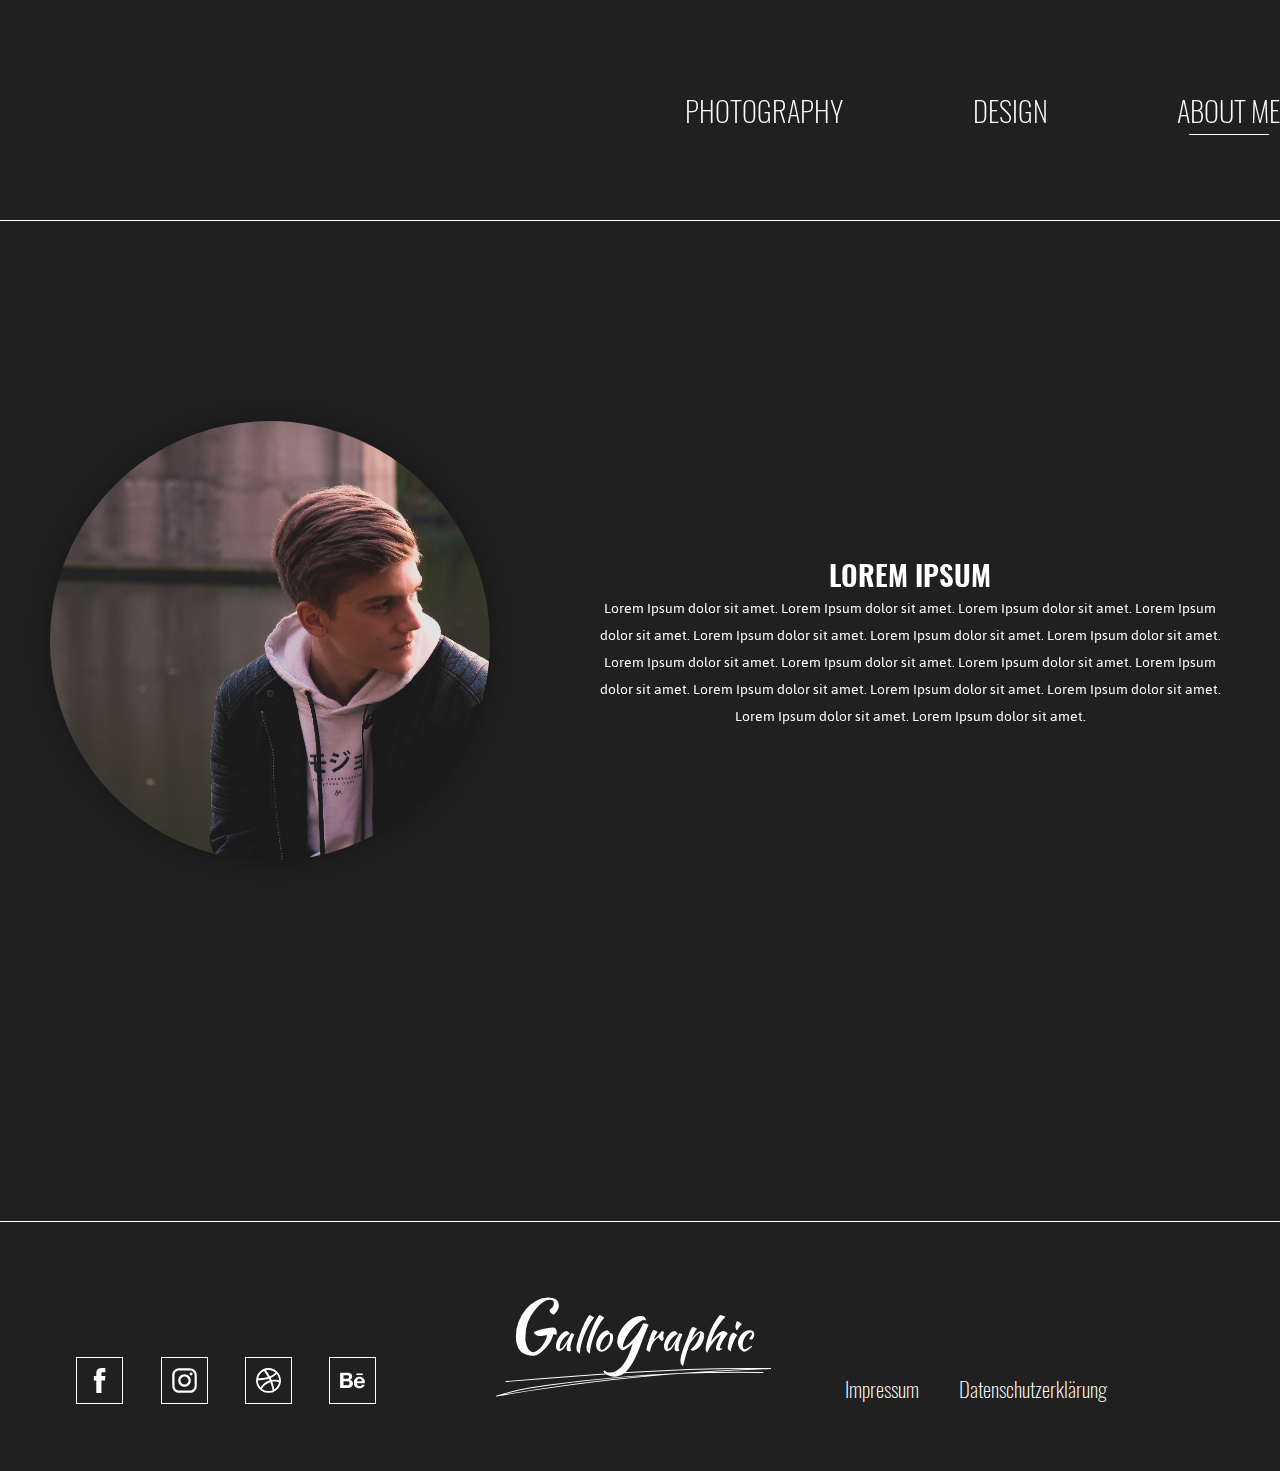
==== about-me.html @ 438e9c07 "Resp Menu, first Grid trys" ====
<!DOCTYPE html>
<html>
  <head>
    <meta charset="utf-8" />
    <meta
      name="viewport"
      content="width=device-width, initial-scale=1, maximum-scale=1"
    />
    <title>Gallographic | About me</title>

    <link
      rel="shortcut icon"
      href="assets/img/favicon.ico"
      type="image/x-icon"
    />
    <link rel="icon" href="assets/img/favicon.ico" type="image/x-icon" />

    <link type="text/css" href="assets/css/about-me.css" rel="stylesheet" />
    <link type="text/css" href="assets/css/responsive.css" rel="stylesheet" />
    <link type="text/css" href="assets/css/aos.css" rel="stylesheet" />
    <script type="text/javascript" src="assets/js/jquery-3.3.1.min.js"></script>
    <script type="text/javascript" src="assets/js/home.js"></script>
    <script type="text/javascript" src="assets/js/aos.js"></script>
  </head>

  <body>
    <header class="header">
      <div class="contentbereich">
        <div class="header__logo" data-aos="fade-right" data-aos-delay="400">
          <a href="index.html">
            <img src="assets/img/logo.svg" />
          </a>
        </div>
        <div class="responsive__menu">
          <ul>
            <li></li>
          </ul>
        </div>
        <nav id="header__menu">
          <ul>
            <li data-aos="fade-left" data-aos-delay="100">
              <a href="photography.html">Photography</a>
            </li>
            <li data-aos="fade-left" data-aos-delay="200">
              <a href="design.html">Design</a>
            </li>
            <li data-aos="fade-left" data-aos-delay="300">
              <a href="about-me.html">About me</a>
            </li>
          </ul>
        </nav>
      </div>
    </header>

    <section class="section__about" data-aos="fade-down" data-aos-delay="400">
      <div class="contentbereich">
        <div class="section__about_pic"></div>
        <div class="section__about_text">
          <h1>Lorem Ipsum</h1>
          <p>
            Lorem Ipsum dolor sit amet. Lorem Ipsum dolor sit amet. Lorem Ipsum
            dolor sit amet. Lorem Ipsum dolor sit amet. Lorem Ipsum dolor sit
            amet. Lorem Ipsum dolor sit amet. Lorem Ipsum dolor sit amet. Lorem
            Ipsum dolor sit amet. Lorem Ipsum dolor sit amet. Lorem Ipsum dolor
            sit amet. Lorem Ipsum dolor sit amet. Lorem Ipsum dolor sit amet.
            Lorem Ipsum dolor sit amet. Lorem Ipsum dolor sit amet. Lorem Ipsum
            dolor sit amet. Lorem Ipsum dolor sit amet.
          </p>
        </div>
      </div>
    </section>

    <footer class="footer">
      <div class="footer__social">
        <ul>
          <li class="facebook">
            <a>
              <svg
                xmlns="http://www.w3.org/2000/svg"
                xmlns:xlink="http://www.w3.org/1999/xlink"
                version="1.1"
                id="Layer_1"
                x="0px"
                y="0px"
                viewBox="0 0 56.7 56.7"
                style="enable-background: new 0 0 56.7 56.7"
                xml:space="preserve"
              >
                <path
                  d="M41.7,18.4h-8.9v-5.9c0-2.2,1.5-2.7,2.5-2.7c1,0,6.3,0,6.3,0V0.1l-8.7,0c-9.6,0-11.8,7.2-11.8,11.8v6.4h-5.6v10h5.6  c0,12.8,0,28.2,0,28.2h11.7c0,0,0-15.6,0-28.2h7.9L41.7,18.4z"
                /></svg
            ></a>
          </li>
          <li class="instagram">
            <a href="https://www.instagram.com/gallographic/" target="blank"
              ><svg
                xmlns="http://www.w3.org/2000/svg"
                xmlns:xlink="http://www.w3.org/1999/xlink"
                version="1.1"
                id="Layer_1"
                x="0px"
                y="0px"
                viewBox="0 0 56.7 56.7"
                style="enable-background: new 0 0 56.7 56.7"
                xml:space="preserve"
              >
                <g>
                  <path
                    d="M28.4,13.9c-7.9,0-14.4,6.4-14.4,14.4s6.4,14.4,14.4,14.4s14.4-6.5,14.4-14.4S36.2,13.9,28.4,13.9z M28.4,37.5   c-5.1,0-9.2-4.2-9.2-9.2s4.2-9.2,9.2-9.2s9.2,4.2,9.2,9.2S33.4,37.5,28.4,37.5z"
                  />
                  <circle cx="43.3" cy="13.6" r="3.3" />
                  <path
                    d="M51.7,5.2c-2.9-3-7.1-4.6-11.8-4.6H16.8C7,0.6,0.5,7.1,0.5,16.9v23c0,4.8,1.6,9,4.7,12c3,2.9,7.1,4.4,11.7,4.4h22.9   c4.8,0,8.9-1.6,11.8-4.4c3-2.9,4.6-7.1,4.6-11.9V16.9C56.2,12.1,54.7,8.1,51.7,5.2z M51.3,40c0,3.5-1.2,6.3-3.3,8.2   c-2,1.9-4.8,2.9-8.2,2.9H16.9c-3.4,0-6.2-1-8.2-2.9c-2-2-3-4.8-3-8.3v-23c0-3.4,1-6.2,3-8.2c1.9-1.9,4.8-2.9,8.2-2.9h23.2   c3.4,0,6.2,1,8.2,3c1.9,2,3,4.8,3,8.1V40L51.3,40z"
                  />
                </g></svg
            ></a>
          </li>
          <li class="dribbble">
            <a href="https://dribbble.com/Gallographic" target="blank"
              ><svg
                xmlns="http://www.w3.org/2000/svg"
                xmlns:xlink="http://www.w3.org/1999/xlink"
                version="1.1"
                id="Layer_1"
                x="0px"
                y="0px"
                viewBox="0 0 56.7 56.7"
                style="enable-background: new 0 0 56.7 56.7"
                xml:space="preserve"
              >
                <style type="text/css">
                  .st0 {
                    fill-rule: evenodd;
                    clip-rule: evenodd;
                  }
                </style>
                <path
                  class="st0"
                  d="M55.8,22.6c-0.4-1.8-0.9-3.6-1.6-5.3c-0.7-1.7-1.6-3.3-2.6-4.8c-1-1.5-2.2-2.9-3.4-4.2C46.9,7.1,45.5,6,44,5  c-1.5-1-3.1-1.9-4.8-2.6c-1.7-0.7-3.5-1.3-5.3-1.6c-1.8-0.4-3.8-0.6-5.7-0.6c-1.9,0-3.8,0.2-5.7,0.6c-1.8,0.4-3.6,0.9-5.3,1.6  C15.7,3.1,14.1,4,12.6,5c-1.5,1-2.9,2.2-4.2,3.4C7.2,9.7,6,11.1,5,12.6c-1,1.5-1.9,3.1-2.6,4.8c-0.7,1.7-1.3,3.5-1.6,5.3  c-0.4,1.8-0.6,3.8-0.6,5.7c0,1.9,0.2,3.8,0.6,5.7c0.4,1.8,0.9,3.6,1.6,5.3C3.1,40.9,4,42.5,5,44c1,1.5,2.2,2.9,3.4,4.2  c1.3,1.3,2.7,2.4,4.2,3.4c1.5,1,3.1,1.9,4.8,2.6c1.7,0.7,3.5,1.3,5.3,1.6c1.9,0.4,3.8,0.6,5.7,0.6c1.9,0,3.8-0.2,5.7-0.6  c1.8-0.4,3.6-0.9,5.3-1.6c1.7-0.7,3.3-1.6,4.8-2.6c1.5-1,2.9-2.2,4.2-3.4c1.3-1.3,2.4-2.7,3.4-4.2c1-1.5,1.9-3.1,2.6-4.8  c0.7-1.7,1.3-3.5,1.6-5.3c0.4-1.8,0.6-3.8,0.6-5.7C56.4,26.4,56.2,24.5,55.8,22.6z M52.3,28c-0.3-0.1-8.5-1.8-16.7-0.8  c-0.2-0.4-0.3-0.8-0.5-1.2c-0.5-1.2-1-2.3-1.6-3.5c9.5-3.9,13.3-9.4,13.4-9.5C50.2,17.1,52.2,22.3,52.3,28z M44.2,10.3  c-0.1,0.1-3.5,5.3-12.5,8.7c-4.1-7.5-8.6-13.5-9-14c1.8-0.4,3.7-0.7,5.7-0.7C34.4,4.3,39.9,6.5,44.2,10.3z M22.6,5  C22.6,5,22.5,5,22.6,5C22.5,5,22.5,5,22.6,5C22.5,5,22.5,5,22.6,5z M18.1,6.6C18.4,7,22.8,13,27,20.4c-11.5,3.1-21.5,2.9-22.2,2.9  C6.4,15.9,11.4,9.7,18.1,6.6z M4.3,28.3c0-0.3,0-0.5,0-0.8c0.4,0,12.3,0.3,24.6-3.4c0.7,1.3,1.3,2.7,1.9,4.1  c-0.3,0.1-0.6,0.2-0.9,0.3c-13,4.2-19.5,15.8-19.5,15.8s0,0,0,0C6.6,40.1,4.3,34.4,4.3,28.3z M28.3,52.3c-5.8,0-11.1-2.1-15.3-5.5  c0.3,0.3,0.5,0.4,0.5,0.4s4.6-10,18.8-15c0.1,0,0.1,0,0.2-0.1c3.4,8.8,4.8,16.1,5.1,18.2C34.8,51.6,31.6,52.3,28.3,52.3z M41.7,48.2  c-0.2-1.4-1.5-8.5-4.7-17.1c7.7-1.2,14.5,0.9,15,1C50.9,38.8,47.1,44.5,41.7,48.2z"
                /></svg
            ></a>
          </li>
          <li class="behance">
            <a href="https://www.behance.net/stefangall" target="blank"
              ><svg
                xmlns:sketch="http://www.bohemiancoding.com/sketch/ns"
                xmlns="http://www.w3.org/2000/svg"
                xmlns:xlink="http://www.w3.org/1999/xlink"
                version="1.1"
                id="Ebene_1"
                x="0px"
                y="0px"
                viewBox="0 0 60 60"
                style="enable-background: new 0 0 60 60"
                xml:space="preserve"
              >
                <style type="text/css">
                  .st0 {
                    fill-rule: evenodd;
                    clip-rule: evenodd;
                  }
                </style>
                <desc />
                <g id="black">
                  <g
                    id="slice"
                    transform="translate(-700.000000, -600.000000)"
                  ></g>
                  <g id="behance" transform="translate(12.000000, 18.000000)">
                    <path
                      class="st0"
                      d="M27.2-4.9v3.8h15.4v-3.8H27.2z M-11.7-6.9L6-6.6c0,0,9.8-0.5,11.1,7.2s-4.9,9.5-4.9,9.5s7.7,1.8,6.7,10.9    c-1,9.1-11.6,9.1-11.6,9.1h-19V-6.9z M-3.6,7.8h7.3c0.4,0,1.8,0,2.7-0.3c0.4-0.1,1.3-0.4,1.9-0.9c0.2-0.2,0.7-0.9,1-1.5    c0.2-0.7,0.3-1.5,0.3-1.9c0-0.5-0.1-1.1-0.3-1.6C9,1.1,8.8,0.7,8.3,0.4C7.9,0,7.3-0.3,6.7-0.5S5.2-0.8,4.4-0.8h-8    C-3.6-0.8-3.6,7.8-3.6,7.8z M-3.6,23.4h8c0.5,0,1.9,0,3-0.3c0.4-0.1,1.4-0.4,2.1-1c0.2-0.2,0.8-0.9,1-1.8c0.3-0.8,0.3-1.6,0.3-2.1    c0-0.7-0.1-1.2-0.3-1.8c-0.2-0.5-0.5-1-1-1.4c-0.4-0.4-1.1-0.7-1.8-1c-0.7-0.2-1.5-0.3-2.5-0.3h-8.8C-3.6,13.7-3.6,23.4-3.6,23.4z     M28.8,18.5c0,0.2,0,5.5,4.4,6.7c5,1.4,7.3-2.7,7.5-3.3h6.6C47,22.6,44.4,33.5,29.8,30c-9-2.2-8.6-12.8-8.6-13.7    c0-0.9,0-5.3,3.6-9.4s8.8-4.2,9.8-4.2s6.4,0,9.6,3.6c4.3,4.7,3.4,12.2,3.4,12.2H28.8z M40.4,13.7c0-0.9-0.2-1.6-0.5-2.3    c-0.3-0.7-0.7-1.3-1.2-1.9c-0.5-0.5-1.1-0.9-1.8-1.2c-0.7-0.3-1.4-0.4-2.3-0.4c-0.8,0-1.5,0.1-2.2,0.4c-0.7,0.3-1.2,0.8-1.8,1.2    c-0.5,0.5-0.9,1.1-1.2,1.9c-0.3,0.8-0.4,1.4-0.5,2.2h11.5V13.7z"
                    />
                  </g>
                </g>
              </svg>
            </a>
          </li>
        </ul>
      </div>
      <div class="footer__logo">
        <svg
          alt="Back to top"
          xmlns="http://www.w3.org/2000/svg"
          viewBox="0 0 1149.59 414.71"
        >
          <g id="Logo">
            <path
              d="M78.59,716.37l-1-3.87c71.41-23.87,145.74-35.4,215.75-45.17,183.34-25.57,368.8-42.27,554.44-50q143.13-10.87,286.2-16.73h-.51c-340.07,0-683,27.85-1015.63,54.86l-.32-4c363.24-29.49,738.85-60,1109.63-54.14l0,4q-135.74,4-271.79,12.54,120-2.73,239.71-.43l-.08,4q-173.1-3.35-347,3.88C590.12,641,332.53,672.73,78.59,716.37ZM719,628.15c-142.38,9.11-284.37,23.51-425.12,43.15-60.47,8.43-124.17,18.19-186.33,36.08C309.74,673.42,514.1,647,719,628.15Z"
              transform="translate(-77.62 -301.66)"
            />
            <path
              d="M314.93,427.66c5.19,0,9.3,1.82,12.3,5.44s4.5,8.67,4.5,15.12a45.38,45.38,0,0,1-.3,5,24,24,0,0,1-.9,4.38,52.2,52.2,0,0,0-13.8-1.73q-1.8,13.09-9.6,27.52a148.69,148.69,0,0,1-43.2,49.24q-13.22,9.52-26.1,12.79-40.22,0-58.65-20t-18.45-62.36a162.31,162.31,0,0,1,11.4-60,184.39,184.39,0,0,1,30.3-51.54,155.12,155.12,0,0,1,43.35-36.22q24.43-13.68,50.85-13.68,20.7,0,32.25,8.7T340.43,335a39.78,39.78,0,0,1-4.95,19.5q-5,9-16.35,19.5a27.55,27.55,0,0,1-12-7.35,22.5,22.5,0,0,1-6.3-12.15q10.19-7.48,14.4-13.8a26.47,26.47,0,0,0,4.2-15q0-13.79-16.5-13.8-13.5,0-28.95,10.06t-31.05,29q-22.22,26.73-32.4,55.11t-10.2,63.82a99.23,99.23,0,0,0,2.7,24,77.7,77.7,0,0,0,7.2,18.92,41.61,41.61,0,0,0,10.65,12.91,24.77,24.77,0,0,0,13.35,5.41q9.59-2.1,19.2-9.75a104.14,104.14,0,0,0,17.55-18,120.46,120.46,0,0,0,13.5-22.21,73,73,0,0,0,6.75-22.65l-16.05,3.4a70.37,70.37,0,0,1-14.55,1.62,27.73,27.73,0,0,1-15.75-4.5,22.1,22.1,0,0,1-9.15-12.29,90.24,90.24,0,0,1,15.75-6.34q10.35-3.33,22-6.21t23-4.68A120.61,120.61,0,0,1,314.93,427.66Z"
              transform="translate(-77.62 -301.66)"
            />
            <path
              d="M392,451.29a16.77,16.77,0,0,1,4.18.62,22,22,0,0,1,4.35,1.6,18.68,18.68,0,0,1,3.29,2c.88.71,1.33,1.36,1.33,1.95q-3.56,7.47-6.57,15T393.37,487a122.77,122.77,0,0,0-3.28,13,56,56,0,0,0-1.16,10.48,27.16,27.16,0,0,0,1.07,8.26,8,8,0,0,0,3.55,4.71,18.76,18.76,0,0,1-5.51,2.31,24.1,24.1,0,0,1-6,.89q-9.58,0-9.59-13.15,0-10.12,6.75-27.72a107.16,107.16,0,0,1-8.17,15.3,108.5,108.5,0,0,1-9.42,12.66,56,56,0,0,1-9.68,8.93,22.91,22.91,0,0,1-9,4.15q-6.59,0-10.66-6t-4.09-15.26a58.6,58.6,0,0,1,4.26-21.05A94.79,94.79,0,0,1,343.36,464a77.54,77.54,0,0,1,14.48-15.79q7.82-6.34,15.1-6.34a14.31,14.31,0,0,1,4,2.13,30.51,30.51,0,0,1,4.26,3.72,28.82,28.82,0,0,1,3.47,4.34,9.55,9.55,0,0,1,1.6,3.81q-7.11,1.06-14.66,6.91a72,72,0,0,0-13.68,14.1,82.61,82.61,0,0,0-10,17.63A45.78,45.78,0,0,0,344,512.06q0,3.36,2.49,4.25,5.14-1.06,11.9-8.79t16.35-23.9q1.77-3.19,4-7.11t4.53-8.17q2.29-4.26,4.53-8.61T392,451.29Z"
              transform="translate(-77.62 -301.66)"
            />
            <path
              d="M414,511.69q0-7.81,3.73-21.94t10.48-33q11-30,20.7-50t18.92-31.18a21.84,21.84,0,0,1,5.24,1.78c2.07.95,4.12,2,6.13,3.11A50.81,50.81,0,0,1,484.6,384a14,14,0,0,1,3.11,2.84A219.24,219.24,0,0,0,463.37,422a288.91,288.91,0,0,0-19.19,43.17,355,355,0,0,0-11.37,37.76q-3.9,16.79-3.91,28v3.73a5.76,5.76,0,0,0,.18,1.42,14,14,0,0,1-4.26-1.24,4.59,4.59,0,0,1-2.31-2.13,9.72,9.72,0,0,0-2-2.58,20.48,20.48,0,0,0-2.84-2.58c-1.07-.71-1.95-2.57-2.66-5.59A44.24,44.24,0,0,1,414,511.69Z"
              transform="translate(-77.62 -301.66)"
            />
            <path
              d="M455.91,511.69q0-7.81,3.73-21.94t10.48-33q11-30,20.7-50t18.92-31.18a21.84,21.84,0,0,1,5.24,1.78c2.07.95,4.11,2,6.13,3.11a50.81,50.81,0,0,1,5.42,3.46,14.21,14.21,0,0,1,3.11,2.84A218.6,218.6,0,0,0,505.3,422a288.91,288.91,0,0,0-19.19,43.17,352.69,352.69,0,0,0-11.37,37.76q-3.92,16.79-3.91,28v3.73A5.76,5.76,0,0,0,471,536a14.14,14.14,0,0,1-4.27-1.24,4.67,4.67,0,0,1-2.31-2.13,9.4,9.4,0,0,0-1.95-2.58,21.69,21.69,0,0,0-2.84-2.58q-1.61-1.07-2.67-5.59A44.83,44.83,0,0,1,455.91,511.69Z"
              transform="translate(-77.62 -301.66)"
            />
            <path
              d="M518.27,529.28a22.54,22.54,0,0,1-16.17-8.88q-6-7.81-6-19.9a54.89,54.89,0,0,1,2.13-14.75,70.55,70.55,0,0,1,6-14.83,82.85,82.85,0,0,1,9.24-13.59,66.83,66.83,0,0,1,11.55-11q9.76-7.28,18.3-7.28,5.68,3,11.19,12.61a12.93,12.93,0,0,0,1.6-.09,12.71,12.71,0,0,1,1.6-.09q9.4,0,9.41,16.7a61.73,61.73,0,0,1-3.64,21.24,64.38,64.38,0,0,1-10.13,18.21,60.59,60.59,0,0,1-15.45,13.77A61.38,61.38,0,0,1,518.27,529.28Zm9.06-56a80.48,80.48,0,0,0-5.69,8.88,84.41,84.41,0,0,0-4.62,9.68,66.79,66.79,0,0,0-3,9.42,35.69,35.69,0,0,0-1.06,8.08,23.64,23.64,0,0,0,1.42,8.17q1.41,3.91,3.2,4.45a38.83,38.83,0,0,0,14.65-6.67,48.13,48.13,0,0,0,11.55-12.17,60.37,60.37,0,0,0,7.64-16.52,68.9,68.9,0,0,0,2.75-19.72,38.52,38.52,0,0,0-.53-7.28,13.26,13.26,0,0,0-1.78-4.62,38.29,38.29,0,0,0-13.94,7.46A72.68,72.68,0,0,0,527.33,473.32Z"
              transform="translate(-77.62 -301.66)"
            />
            <path
              d="M526.92,612.46a5.16,5.16,0,0,1,1.2-3.3,36.53,36.53,0,0,1,2.7-3,65.15,65.15,0,0,0,6.15,5.1,45.72,45.72,0,0,0,4.8,3,13.33,13.33,0,0,0,4.65,1.5,46.72,46.72,0,0,0,5.7.3,58,58,0,0,0,29.7-8.25q14.08-8.25,26.55-23.85T631,545.86a345,345,0,0,0,18-51c-2.4,2.4-5.36,5.06-8.85,7.95s-7.16,5.66-10.95,8.25-7.55,5-11.25,7.2a64.84,64.84,0,0,1-9.45,4.8,20.8,20.8,0,0,1-9.45-4.35,34.61,34.61,0,0,1-7.65-8.55,41.36,41.36,0,0,1-5.1-11.55,50.56,50.56,0,0,1-1.8-13.65,71.54,71.54,0,0,1,4.35-24,129.56,129.56,0,0,1,11.55-24.15,138.36,138.36,0,0,1,17-22.35,135.37,135.37,0,0,1,20.7-18.3,112.72,112.72,0,0,1,22.2-12.45,57.47,57.47,0,0,1,22.05-4.65q10.5,0,15.75,4.35t7.65,14.85a17.45,17.45,0,0,0-8.4-1.8q-7.2,0-16.65,5.7A115.37,115.37,0,0,0,661.47,417a210.1,210.1,0,0,0-19.35,21,205.9,205.9,0,0,0-17,24.15,167.27,167.27,0,0,0-12,24q-4.67,11.7-4.65,21a6,6,0,0,0,.3,2.55,1,1,0,0,0,.9.45c1.8,0,4.24-1,7.35-3a128.93,128.93,0,0,0,10.5-7.65,160.55,160.55,0,0,0,12.15-10.8q6.3-6.13,12-12.45A208.07,208.07,0,0,0,675.27,444a216,216,0,0,0,17-34.65,60.48,60.48,0,0,1,14.4,2.7c4.2,1.4,7.09,2.9,8.7,4.5Q705.11,440,699,455.86t-10.65,28.2q-8.1,21.6-15.15,39.45t-14.4,33a254.1,254.1,0,0,1-15.9,28.2,207.08,207.08,0,0,1-19.35,25,62.09,62.09,0,0,1-11.55,10,86.73,86.73,0,0,1-13.2,7.35,73.88,73.88,0,0,1-13.2,4.5,52.7,52.7,0,0,1-11.85,1.5,68.23,68.23,0,0,1-14.7-1.65,73.51,73.51,0,0,1-13.95-4.5,52.92,52.92,0,0,1-11.25-6.6A23.92,23.92,0,0,1,526.92,612.46Z"
              transform="translate(-77.62 -301.66)"
            />
            <path
              d="M706.39,519.51c.59-3.43,1.62-8,3.1-13.59s3.23-11.61,5.25-17.95,4.14-12.7,6.39-19.09,4.44-12.14,6.58-17.24a82.09,82.09,0,0,1,4.08-8.62,24.84,24.84,0,0,1,3.91-5.24,29.83,29.83,0,0,1,5.15,1.25,40.24,40.24,0,0,1,9.6,4.71,15.16,15.16,0,0,1,3,2.57,65,65,0,0,0-8.44,13,141,141,0,0,0-7.38,18.66q9.6-8.54,17-16.35a131,131,0,0,0,13.77-17.41,5.94,5.94,0,0,1,3.73-.89,14.65,14.65,0,0,1,4.8.8,5.9,5.9,0,0,1,3.2,2.22,47.67,47.67,0,0,0-3.2,16.88q0,7.81,2.31,11.73-.18,1.06-2.4,4.08a48.94,48.94,0,0,1-4.89,5.69,28.45,28.45,0,0,1-8.52-6.84,28.93,28.93,0,0,1-5.51-9.51A122.07,122.07,0,0,0,743.7,479.8a61.08,61.08,0,0,0-10,12.44A75,75,0,0,0,726.55,508,214.28,214.28,0,0,0,721,529.1a13.65,13.65,0,0,1-3.82-1.15,32.21,32.21,0,0,1-4.44-2.4,30.19,30.19,0,0,1-4-3A8.11,8.11,0,0,1,706.39,519.51Z"
              transform="translate(-77.62 -301.66)"
            />
            <path
              d="M843.54,451.29a16.77,16.77,0,0,1,4.18.62,21.82,21.82,0,0,1,4.35,1.6,18.68,18.68,0,0,1,3.29,2c.89.71,1.33,1.36,1.33,1.95q-3.56,7.47-6.57,15T845,487a122.77,122.77,0,0,0-3.28,13,56.88,56.88,0,0,0-1.16,10.48,27.16,27.16,0,0,0,1.07,8.26,8,8,0,0,0,3.55,4.71,18.76,18.76,0,0,1-5.51,2.31,24.1,24.1,0,0,1-6,.89q-9.58,0-9.59-13.15,0-10.12,6.75-27.72a107.16,107.16,0,0,1-8.17,15.3,108.5,108.5,0,0,1-9.42,12.66,56,56,0,0,1-9.68,8.93,22.91,22.91,0,0,1-9,4.15q-6.59,0-10.66-6t-4.09-15.26A58.6,58.6,0,0,1,784,484.51,94.79,94.79,0,0,1,795,464a77.54,77.54,0,0,1,14.48-15.79q7.82-6.34,15.1-6.34a14.31,14.31,0,0,1,4,2.13,30.51,30.51,0,0,1,4.26,3.72,28.82,28.82,0,0,1,3.47,4.34,9.55,9.55,0,0,1,1.6,3.81q-7.11,1.06-14.66,6.91a72,72,0,0,0-13.68,14.1,82.19,82.19,0,0,0-10,17.63,46,46,0,0,0-3.91,17.55q0,3.36,2.49,4.25,5.15-1.06,11.9-8.79t16.35-23.9q1.77-3.19,4-7.11t4.53-8.17q2.29-4.26,4.53-8.61T843.54,451.29Z"
              transform="translate(-77.62 -301.66)"
            />
            <path
              d="M852.78,581.87c-1.66-.48-2.61-2.25-2.84-5.33a26.13,26.13,0,0,1-1-5.51q-.27-3.19-.27-7.28a57.7,57.7,0,0,1,1.25-10.22q1.23-6.48,3.46-14.65t5.42-17.68q3.2-9.51,7.11-19.28,4.79-12.26,8.35-21.23t6-15.55q2.4-6.57,3.91-10.83c1-2.85,1.8-5.27,2.4-7.29a47.89,47.89,0,0,1,2.13-5.15,68.22,68.22,0,0,1,3.28-6.13q1.88-3.11,3.82-5.86a25.23,25.23,0,0,1,3.56-4.18,47.92,47.92,0,0,1,11.72,3.2q5.51,2.31,6.75,4.44a39.67,39.67,0,0,0-5.68,7.2q-3.2,4.89-6.22,10.66T900.39,463a90.07,90.07,0,0,0-3.73,10.66,56.13,56.13,0,0,1,4.62-6.57q2.84-3.56,8.71-9.77a69.72,69.72,0,0,1,12.34-10.4q5.77-3.63,10-3.64A16.53,16.53,0,0,1,943.48,447a12.08,12.08,0,0,1,4.35,9.6,77.89,77.89,0,0,1-4.27,25.31,75.61,75.61,0,0,1-12.25,22.66,53.3,53.3,0,0,1-7.11,7.46,65.74,65.74,0,0,1-8.53,6.3,49.8,49.8,0,0,1-8.7,4.36,22.25,22.25,0,0,1-7.64,1.6,11.32,11.32,0,0,1-5.6-1.34,7.33,7.33,0,0,1-3.29-3.28A58.9,58.9,0,0,0,904,508.32a103.53,103.53,0,0,0,12.17-16.79A134.86,134.86,0,0,0,925.89,471a131.74,131.74,0,0,0,6.3-22.39A84.8,84.8,0,0,0,920,456.35a62.73,62.73,0,0,0-10.74,10.93q-6.4,7.82-10.13,12.61T893,488.06a53.36,53.36,0,0,0-3.91,6.31c-1,1.95-2.1,4.35-3.29,7.2q-2.49,5.69-5.77,15t-6.75,20.87q-3.46,11.55-6.93,24.61t-6.66,26a5.15,5.15,0,0,1-3.38-2.84l-2-2.31A3.94,3.94,0,0,0,852.78,581.87Z"
              transform="translate(-77.62 -301.66)"
            />
            <path
              d="M954,520a102.51,102.51,0,0,1,1.25-14.66q1.25-8.43,3.64-18t5.69-20.07q3.28-10.48,7.37-21,3.56-9.4,8.26-19t10.21-18.83q5.5-9.24,11.46-17.59t12-15.28a29.46,29.46,0,0,1,6.13.71,47.41,47.41,0,0,1,6.39,1.87,32.26,32.26,0,0,1,5.69,2.75,23.22,23.22,0,0,1,4.17,3.2,305.24,305.24,0,0,0-24,27.63A171.51,171.51,0,0,0,995.44,438q-3.37,6.75-6.13,12.62c-1.84,3.9-3.52,7.79-5.06,11.63s-2.93,7.7-4.18,11.55-2.4,7.91-3.46,12.17q34.11-43.53,50.63-43.53a20.4,20.4,0,0,1,10,3,32.52,32.52,0,0,1,9.42,8.18,135,135,0,0,0-11.37,14.56q-5.87,8.54-10.75,17.15a153.49,153.49,0,0,0-8,16c-2.07,4.91-3.11,8.56-3.11,10.92a3.8,3.8,0,0,0,.54,2.4,3,3,0,0,0,2.31.63,10.54,10.54,0,0,0,4.26-.72,8.25,8.25,0,0,1,2-.71,11.27,11.27,0,0,1,1.07,2,2.85,2.85,0,0,1,.18.89q0,.71-2.13,2a44.2,44.2,0,0,1-5.07,2.67c-2,.88-3.88,1.68-5.77,2.39a13.73,13.73,0,0,1-4.26,1.07,7.33,7.33,0,0,1-3.56-1,10.93,10.93,0,0,1-3.11-2.57,13.36,13.36,0,0,1-2.13-3.56,10.71,10.71,0,0,1-.8-4.08,31.43,31.43,0,0,1,1.51-7.91q1.51-5.24,4.18-12.26t6.39-15.37q3.73-8.34,8-17.05a.63.63,0,0,0-.71-.71,8.59,8.59,0,0,0-2.76,1.42c-1.48,1-2.87,1.89-4.17,2.84a96.42,96.42,0,0,0-12.88,11.82,177.11,177.11,0,0,0-12.62,15.36,200.85,200.85,0,0,0-11.55,17.68,157.72,157.72,0,0,0-9.32,18.74,7.45,7.45,0,0,1-1.6,2.31,2.89,2.89,0,0,1-1.78,1.07c-.35,0-.86-.42-1.51-1.24a14.31,14.31,0,0,1-1.78-3.11c-.53-1.25-1-2.52-1.51-3.82A10.23,10.23,0,0,1,954,520Z"
              transform="translate(-77.62 -301.66)"
            />
            <path
              d="M1046.25,511.16a36.88,36.88,0,0,1,.27-4q.27-2.4,1-6.39c.48-2.67,1.1-5.89,1.87-9.69s1.75-8.35,2.93-13.68c.24-1.18.77-3.08,1.6-5.68a66.79,66.79,0,0,1,3.29-8.26,53.43,53.43,0,0,1,5-8.44,18.31,18.31,0,0,1,7-6,30.87,30.87,0,0,1,8,3.64,27,27,0,0,1,8.53,8.08,62.35,62.35,0,0,0-6.84,9.24,90.66,90.66,0,0,0-5,9.6q-2.22,5-4.09,10.3c-1.24,3.55-2.64,7.28-4.17,11.19q-2,5-3.56,10.22a37.7,37.7,0,0,0-1.77,9.15q0,3.2-.09,4.53c-.06.89-.39,1.33-1,1.33a9.86,9.86,0,0,1-2.84-.89,16.93,16.93,0,0,1-4.35-2.75,19.28,19.28,0,0,1-4-4.71A12.4,12.4,0,0,1,1046.25,511.16Zm33.93-77.11a14.5,14.5,0,0,1,.54-3.2,6.77,6.77,0,0,1-1.51-2.66,9.63,9.63,0,0,1-.62-3.2,28.46,28.46,0,0,1,.44-4.35c.29-1.84.68-3.82,1.15-5.95s1.07-4.36,1.78-6.67,1.42-4.41,2.13-6.3a15.58,15.58,0,0,1,5.24,1.15,40.59,40.59,0,0,1,6.31,3,43.2,43.2,0,0,1,5.86,4.09,24.26,24.26,0,0,1,4.09,4.17c-1.3,1.31-3,3.11-5.15,5.42s-4.21,4.74-6.22,7.29-3.85,4.94-5.51,7.19a40.44,40.44,0,0,0-3.2,4.8,7,7,0,0,1-3.73-1.87A4.21,4.21,0,0,1,1080.18,434.05Z"
              transform="translate(-77.62 -301.66)"
            />
            <path
              d="M1089.07,491.79a48.39,48.39,0,0,1,4.17-19.63,60.32,60.32,0,0,1,11-16.88,56.57,56.57,0,0,1,15.63-11.9,39.27,39.27,0,0,1,18.21-4.53q9.24,0,14.22,4.62t5,13.15a27.12,27.12,0,0,1-1.16,7.9,28.84,28.84,0,0,1-3,6.84,17.61,17.61,0,0,1-4.36,4.89,8.29,8.29,0,0,1-5,1.86,8.44,8.44,0,0,1-4.36-1.33,11.36,11.36,0,0,1-3.64-3.46q11.91-10.85,11.91-19.72c0-3.44-1.37-5.16-4.09-5.16q-3.55,0-8.88,3.38a50.22,50.22,0,0,0-10.31,8.88,61,61,0,0,0-11.63,18.92,60,60,0,0,0-4,21.77q0,14.39,6.39,17.23a32.25,32.25,0,0,0,6.22-1.6,66,66,0,0,0,7.64-3.28c2.72-1.36,5.54-2.94,8.44-4.71s5.71-3.67,8.44-5.69a4.45,4.45,0,0,1,1.24,1.6,4.37,4.37,0,0,1,.54,2,68,68,0,0,1-6.93,7.28,76,76,0,0,1-8.18,6.48,72.77,72.77,0,0,1-8.26,5,14.53,14.53,0,0,1-18-1.07,32,32,0,0,1-9-8.08,41,41,0,0,1-8.26-24.7Z"
              transform="translate(-77.62 -301.66)"
            />
          </g>
        </svg>
      </div>
      <div class="footer__policy">
        <ul>
          <li>Impressum</li>
          <li>Datenschutzerklärung</li>
        </ul>
      </div>
    </footer>
    <section class="policy__info">
      <div class="contentbereich">
        <div class="policy__info_close">
          <ul>
            <li></li>
            <li></li>
          </ul>
        </div>
        <div class="policy__info_content"></div>
        <div class="policy__info_close">
          <ul>
            <li></li>
            <li></li>
          </ul>
        </div>
      </div>
    </section>
    <script>
      AOS.init();
    </script>
  </body>
</html>
---- assets/css/about-me.css ----
@charset "utf-8";
@font-face {
  font-family: "Oswald-Light";
  src: url("../fonts/Oswald-ExtraLight.ttf");
  font-weight: normal;
  font-style: normal;
}

@font-face {
  font-family: "Oswald-Regular";
  src: url("../fonts/Oswald-Regular.ttf");
  font-weight: normal;
  font-style: normal;
}

@font-face {
  font-family: "Oswald-SemiBold";
  src: url("../fonts/Oswald-SemiBold.ttf");
  font-weight: normal;
  font-style: normal;
}

@font-face {
  font-family: "Jaldi-Regular";
  src: url("../fonts/Jaldi-Regular.ttf");
  font-weight: normal;
  font-style: normal;
}

* {
  margin: 0;
  padding: 0;
  font-size: 16px;
  font-family: "Oswald-Light";
}

body {
  display: grid;
  grid-template:
    "header"
    "section" 1000px
    "footer" 250px;
  background: var(--grey);
}

h1 {
  font-family: "Oswald-SemiBold";
  font-size: 1.8em;
  text-transform: uppercase;
}

body::-webkit-scrollbar {
  width: 3px;
}

body::-webkit-scrollbar-track {
  background: var(--grey);
}

body::-webkit-scrollbar-thumb {
  background-color: #fff;
}

:root {
  --grey: #202020;
}

.contentbereich {
  width: 100%;
  max-width: 1550px;
  margin: 0 auto;
}

a {
  color: #fff;
  text-decoration: none;
  cursor: pointer;
}

/*############RESP_MENU############*/

.responsive__menu {
  display: none;
  width: 40px;
  height: 25px;
  cursor: pointer;
  transition: 0.3s;
}

.responsive__menu ul {
  display: flex;
  flex-direction: column;
  justify-content: center;
  list-style: none;
  height: 100%;
  width: 100%;
  align-items: center;
}

.responsive__menu ul li {
  width: 40px;
  height: 2px;
  background: #fff;
  position: relative;
}

.responsive__menu ul li::after {
  content: "";
  width: 40px;
  height: 2px;
  top: 10px;
  left: 0;
  background: #fff;
  position: absolute;
  transform: rotate(0deg);
  transition: all 300ms ease;
}

.responsive__menu ul li::before {
  content: "";
  top: -10px;
  left: 0;
  width: 40px;
  height: 2px;
  background: #fff;
  position: absolute;
  transform: rotate(0deg);
  transition: all 300ms ease;
}

.responsive__menu.active ul li::after {
  transform: rotate(-45deg) translateY(0px);
  transition: 0.3s;
  top: 0px;
  position: absolute;
}

.responsive__menu.active ul li {
  background-color: transparent;
  transition: 0.3s;
}

.responsive__menu.active ul li::before {
  transform: rotate(45deg) translateY(0px);
  transition: 0.3s;
  top: 0px;
  position: absolute;
}

/*############HEADER############*/

.header {
  width: 100%;
  display: flex;
  align-items: center;
  height: 220px;
  border-bottom: 1px solid #fff;
}

.header .contentbereich {
  display: flex;
  justify-content: space-between;
  align-items: center;
}

.header__logo svg {
  width: 275px;
  height: 100px;
  fill: #fff;
}

#header__menu {
  width: 595px;
}

#header__menu ul {
  display: flex;
  justify-content: space-between;
  align-items: center;
  list-style: none;
}

#header__menu ul li a {
  font-size: 1.8em;
  text-transform: uppercase;
  position: relative;
}

#header__menu ul li:nth-child(1) a::after {
  content: "";
  width: 110px;
  height: 0.5px;
  background: #fff;
  transform: scaleX(0);
  transition: transform 300ms ease-in-out;
  position: absolute;
  top: 45px;
  left: calc(50% - 55px);
}

#header__menu ul li:nth-child(2) a::after {
  content: "";
  width: 50px;
  height: 0.5px;
  background: #fff;
  transform: scaleX(0);
  transition: transform 300ms ease-in-out;
  position: absolute;
  top: 45px;
  left: calc(50% - 25px);
}

#header__menu ul li:nth-child(3) a::after {
  content: "";
  width: 80px;
  height: 0.5px;
  background: #fff;
  transform: scaleX(1);
  transition: transform 300ms ease-in-out;
  position: absolute;
  top: 45px;
  left: calc(50% - 40px);
}

#header__menu ul li a:hover::after {
  content: "";
  transform: scaleX(1);
  transition: transform 300ms ease-in-out;
}

#headerImage {
  grid-area: headerImage;
}

#headerImage img {
  transform: translate(0, -20%);
}

/*############SECTION__ABOUT-BEGIN############*/

.section__about {
  padding: 100px 0;
}

.section__about .contentbereich {
  display: flex;
  justify-content: space-around;
  align-items: center;
  height: 80%;
}

.section__about_pic {
  width: 440px;
  position: relative;
  height: 440px;
  background: url(../img/about-me.jpg) no-repeat center center;
  border-radius: 50%;
  background-size: cover;
  box-shadow: 0 0 20px 1px #171717;
}

.section__about_text {
  width: 50%;
  align-items: center;
  justify-content: center;
  display: flex;
  color: #fff;
  flex-direction: column;
  text-align: center;
}

.section__about_text p {
  font-family: "Jaldi-Regular";
}

/*############FOOTER-BEGIN############*/
.footer {
  grid-area: footer;
  display: flex;
  border-top: 1px solid #fff;
}

.footer__social {
  width: 33%;
  display: flex;
  justify-content: center;
  align-items: flex-end;
  height: 182px;
}

.footer__social ul {
  display: flex;
  justify-content: space-between;
  list-style: none;
  width: 300px;
  margin-left: 30px;
}

.footer__social ul li {
  border: 1px solid #fff;
  background: rgba(255, 255, 255, 0);
  transition: 0.3s;
  width: 45px;
  height: 45px;
}

.footer__social .facebook:hover {
  transition: 0.3s;
  border-radius: 50%;
  background: #1778f2;
}

.footer__social .instagram:hover {
  transition: 0.3s;
  border-radius: 50%;
  background: linear-gradient(
    45deg,
    #f09433 0%,
    #e6683c 25%,
    #dc2743 50%,
    #cc2366 75%,
    #bc1888 100%
  );
}

.footer__social .dribbble:hover {
  transition: 0.3s;
  border-radius: 50%;
  background: #ea4c89;
}

.footer__social .behance:hover {
  transition: 0.3s;
  border-radius: 50%;
  background: #1666f8;
}

.footer__social ul li a {
  float: left;
  width: auto;
  height: 45px;
}

.footer__social ul li a svg {
  width: 25px;
  height: 25px;
  fill: #fff;
  padding: 10px;
}

.footer__logo {
  width: 33%;
  display: flex;
  align-items: center;
}

.footer__logo svg {
  width: 275px;
  height: 100px;
  fill: #fff;
  transition: 0.3s;
  margin-left: calc(50% - 137.5px);
}

.footer__logo svg:hover {
  transition: 0.3s;
  transform: scale(0.9);
  cursor: pointer;
}

.footer__policy {
  width: 33%;
  display: flex;
  justify-content: flex-end;
  align-items: flex-end;
  height: 182px;
}

.footer__policy ul {
  width: 270px;
  display: flex;
  justify-content: space-between;
  align-items: flex-end;
  margin-right: 160px;
}

.footer__policy ul li {
  list-style: none;
  color: #fff;
  font-size: 1.3em;
  position: relative;
  scroll-behavior: smooth;
  cursor: pointer;
}

.footer__policy ul li::after {
  content: "";
  position: absolute;
  top: 35px;
  left: 0px;
  width: 0;
  height: 0.5px;
  background: #fff;
  -webkit-transition: all 0.4s ease;
  -moz-transition: all 0.4s ease;
  -ms-transition: all 0.4s ease;
  -o-transition: all 0.4s ease;
  transition: all 0.4s ease;
}

.footer__policy ul li:hover::after {
  content: "";
  width: 100%;
}

.policy__info {
  transition: 0.8s;
  width: calc(100% - 60px);
  height: 0;
  padding: 0;
  z-index: 999;
  transform: translateY(-1600px);
  opacity: 0;
  pointer-events: all;
}

.policy__info.open {
  transition: 0.8s;
  height: 1500px;
  padding: 30px;
  display: flex;
  flex-direction: column;
  justify-content: space-between;
  align-items: center;
  z-index: 999;
  transform: translateY(0);
  opacity: 1;
  pointer-events: all;
}

.policy__info_close {
  width: 116px;
  height: 70px;
  border: 1px solid #fff;
}

.policy__info_close:hover {
  cursor: pointer;
}

.policy__info_close ul {
  display: flex;
  align-items: center;
  justify-content: space-evenly;
  width: 100%;
  height: 100%;
}

.policy__info_close ul li {
  list-style: none;
  height: 55px;
  width: 1px;
  background: #fff;
}

.policy__info_close ul li:nth-child(1) {
  transform: rotate(45deg);
}

.policy__info_close ul li:nth-child(2) {
  transform: rotate(-45deg);
}

.policy__info_content {
  border: 1px solid #fff;
  width: 100%;
  height: auto;
}
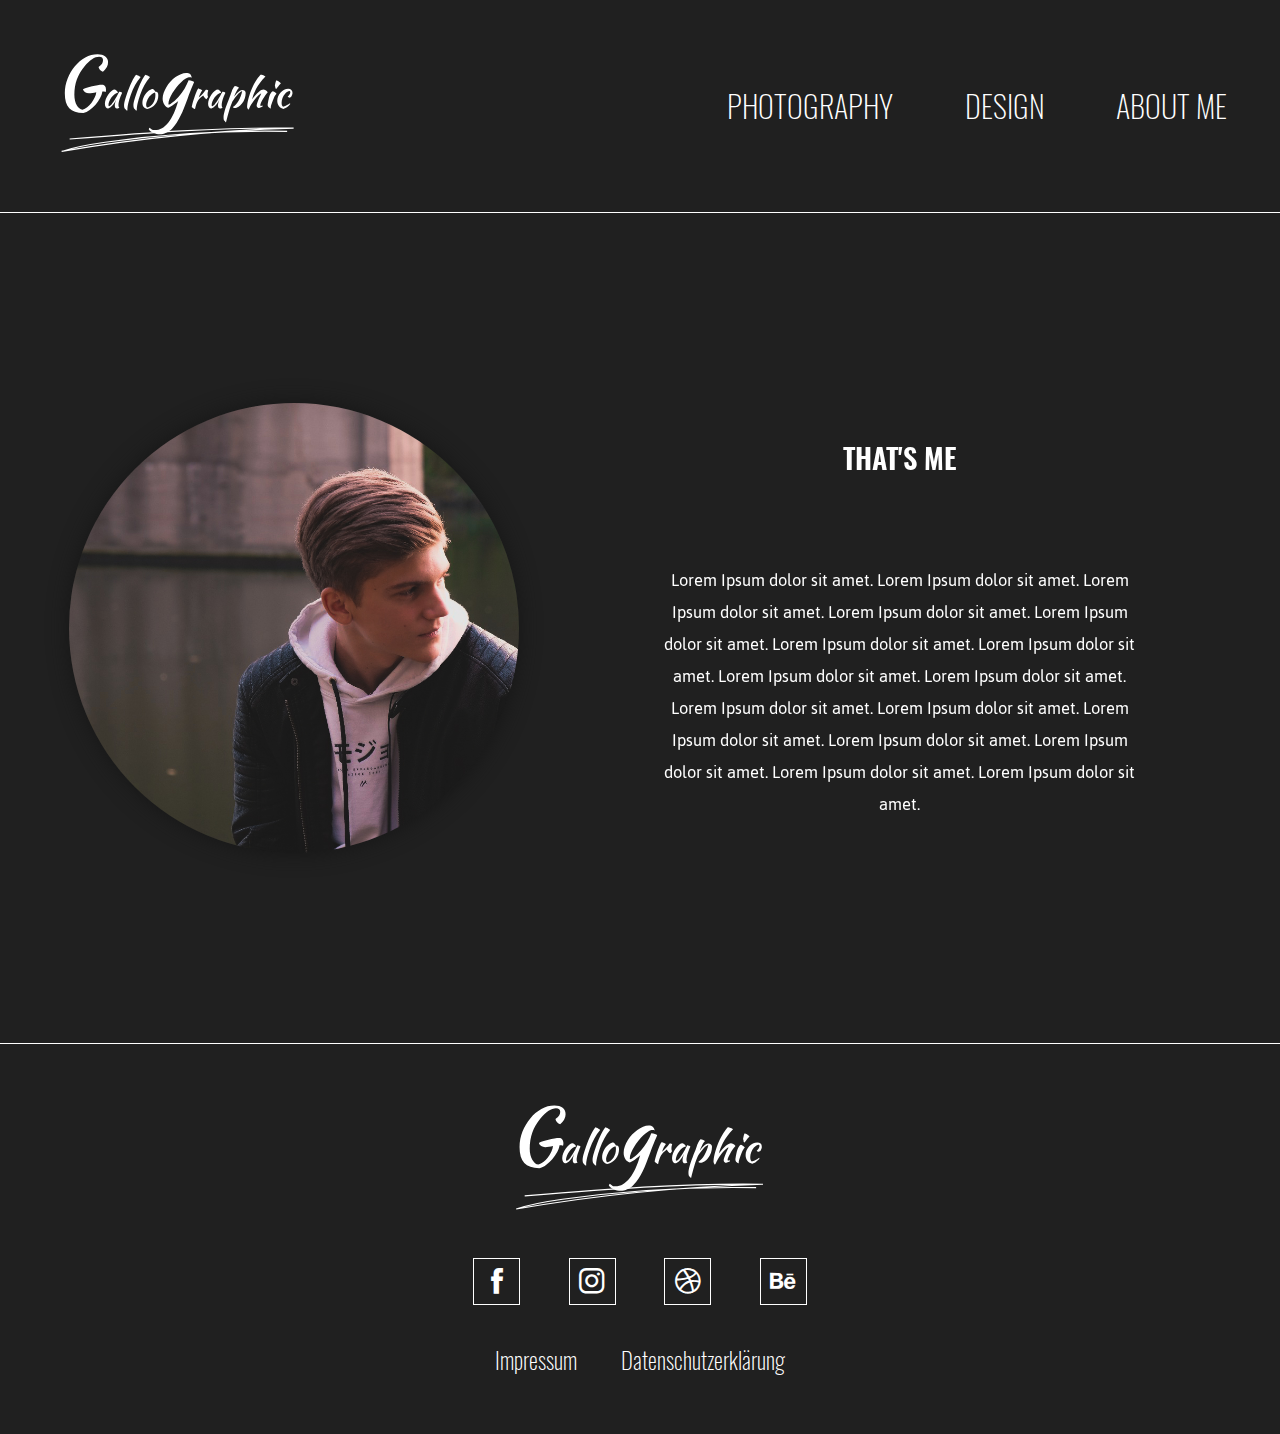
==== commit 91fcb238: "About me finished" ====
--- a/about-me.html
+++ b/about-me.html
@@ -2,21 +2,11 @@
 <html>
   <head>
     <meta charset="utf-8" />
-    <meta
-      name="viewport"
-      content="width=device-width, initial-scale=1, maximum-scale=1"
-    />
-    <title>Gallographic | About me</title>
-
-    <link
-      rel="shortcut icon"
-      href="assets/img/favicon.ico"
-      type="image/x-icon"
-    />
+    <meta name="viewport" content="width=device-width, initial-scale=1, maximum-scale=1"/>
+    <title>About me - Gallographic</title>
+    <link rel="shortcut icon" href="assets/img/favicon.ico" type="image/x-icon"/>
     <link rel="icon" href="assets/img/favicon.ico" type="image/x-icon" />
-
     <link type="text/css" href="assets/css/about-me.css" rel="stylesheet" />
-    <link type="text/css" href="assets/css/responsive.css" rel="stylesheet" />
     <link type="text/css" href="assets/css/aos.css" rel="stylesheet" />
     <script type="text/javascript" src="assets/js/jquery-3.3.1.min.js"></script>
     <script type="text/javascript" src="assets/js/home.js"></script>
@@ -24,39 +14,33 @@
   </head>
 
   <body>
-    <header class="header">
-      <div class="contentbereich">
-        <div class="header__logo" data-aos="fade-right" data-aos-delay="400">
-          <a href="index.html">
-            <img src="assets/img/logo.svg" />
-          </a>
-        </div>
-        <div class="responsive__menu">
-          <ul>
-            <li></li>
-          </ul>
-        </div>
-        <nav id="header__menu">
-          <ul>
-            <li data-aos="fade-left" data-aos-delay="100">
-              <a href="photography.html">Photography</a>
-            </li>
-            <li data-aos="fade-left" data-aos-delay="200">
-              <a href="design.html">Design</a>
-            </li>
-            <li data-aos="fade-left" data-aos-delay="300">
-              <a href="about-me.html">About me</a>
-            </li>
-          </ul>
-        </nav>
+
+    <header class="header grid">
+      <a href="index.html" class="header__logo" data-aos="fade-right">
+        <img src="assets/img/logo.svg" />
+      </a>
+      <div class="responsive__menu" data-aos="fade-left">
+        <ul>
+          <li></li>
+        </ul>
       </div>
+        <ul class="menu">
+          <li>
+            <a href="photography.html">Photography</a>
+          </li>
+          <li>
+            <a href="design.html">Design</a>
+          </li>
+          <li>
+            <a href="about-me.html">About me</a>
+          </li>
+        </ul>
     </header>
 
-    <section class="section__about" data-aos="fade-down" data-aos-delay="400">
-      <div class="contentbereich">
+    <section class="section__about grid_about" data-aos="fade-down" data-aos-delay="400">
         <div class="section__about_pic"></div>
         <div class="section__about_text">
-          <h1>Lorem Ipsum</h1>
+          <h1>That's me</h1>
           <p>
             Lorem Ipsum dolor sit amet. Lorem Ipsum dolor sit amet. Lorem Ipsum
             dolor sit amet. Lorem Ipsum dolor sit amet. Lorem Ipsum dolor sit
@@ -67,178 +51,35 @@
             dolor sit amet. Lorem Ipsum dolor sit amet.
           </p>
         </div>
-      </div>
     </section>
 
-    <footer class="footer">
+    <footer class="footer grid">
       <div class="footer__social">
         <ul>
           <li class="facebook">
             <a>
-              <svg
-                xmlns="http://www.w3.org/2000/svg"
-                xmlns:xlink="http://www.w3.org/1999/xlink"
-                version="1.1"
-                id="Layer_1"
-                x="0px"
-                y="0px"
-                viewBox="0 0 56.7 56.7"
-                style="enable-background: new 0 0 56.7 56.7"
-                xml:space="preserve"
-              >
-                <path
-                  d="M41.7,18.4h-8.9v-5.9c0-2.2,1.5-2.7,2.5-2.7c1,0,6.3,0,6.3,0V0.1l-8.7,0c-9.6,0-11.8,7.2-11.8,11.8v6.4h-5.6v10h5.6  c0,12.8,0,28.2,0,28.2h11.7c0,0,0-15.6,0-28.2h7.9L41.7,18.4z"
-                /></svg
-            ></a>
+              <i class="icon-facebook"></i>
+            </a>
           </li>
           <li class="instagram">
-            <a href="https://www.instagram.com/gallographic/" target="blank"
-              ><svg
-                xmlns="http://www.w3.org/2000/svg"
-                xmlns:xlink="http://www.w3.org/1999/xlink"
-                version="1.1"
-                id="Layer_1"
-                x="0px"
-                y="0px"
-                viewBox="0 0 56.7 56.7"
-                style="enable-background: new 0 0 56.7 56.7"
-                xml:space="preserve"
-              >
-                <g>
-                  <path
-                    d="M28.4,13.9c-7.9,0-14.4,6.4-14.4,14.4s6.4,14.4,14.4,14.4s14.4-6.5,14.4-14.4S36.2,13.9,28.4,13.9z M28.4,37.5   c-5.1,0-9.2-4.2-9.2-9.2s4.2-9.2,9.2-9.2s9.2,4.2,9.2,9.2S33.4,37.5,28.4,37.5z"
-                  />
-                  <circle cx="43.3" cy="13.6" r="3.3" />
-                  <path
-                    d="M51.7,5.2c-2.9-3-7.1-4.6-11.8-4.6H16.8C7,0.6,0.5,7.1,0.5,16.9v23c0,4.8,1.6,9,4.7,12c3,2.9,7.1,4.4,11.7,4.4h22.9   c4.8,0,8.9-1.6,11.8-4.4c3-2.9,4.6-7.1,4.6-11.9V16.9C56.2,12.1,54.7,8.1,51.7,5.2z M51.3,40c0,3.5-1.2,6.3-3.3,8.2   c-2,1.9-4.8,2.9-8.2,2.9H16.9c-3.4,0-6.2-1-8.2-2.9c-2-2-3-4.8-3-8.3v-23c0-3.4,1-6.2,3-8.2c1.9-1.9,4.8-2.9,8.2-2.9h23.2   c3.4,0,6.2,1,8.2,3c1.9,2,3,4.8,3,8.1V40L51.3,40z"
-                  />
-                </g></svg
-            ></a>
+            <a href="https://www.instagram.com/gallographic/" target="blank">
+              <i class="icon-instagram"></i>
+            </a>
           </li>
           <li class="dribbble">
-            <a href="https://dribbble.com/Gallographic" target="blank"
-              ><svg
-                xmlns="http://www.w3.org/2000/svg"
-                xmlns:xlink="http://www.w3.org/1999/xlink"
-                version="1.1"
-                id="Layer_1"
-                x="0px"
-                y="0px"
-                viewBox="0 0 56.7 56.7"
-                style="enable-background: new 0 0 56.7 56.7"
-                xml:space="preserve"
-              >
-                <style type="text/css">
-                  .st0 {
-                    fill-rule: evenodd;
-                    clip-rule: evenodd;
-                  }
-                </style>
-                <path
-                  class="st0"
-                  d="M55.8,22.6c-0.4-1.8-0.9-3.6-1.6-5.3c-0.7-1.7-1.6-3.3-2.6-4.8c-1-1.5-2.2-2.9-3.4-4.2C46.9,7.1,45.5,6,44,5  c-1.5-1-3.1-1.9-4.8-2.6c-1.7-0.7-3.5-1.3-5.3-1.6c-1.8-0.4-3.8-0.6-5.7-0.6c-1.9,0-3.8,0.2-5.7,0.6c-1.8,0.4-3.6,0.9-5.3,1.6  C15.7,3.1,14.1,4,12.6,5c-1.5,1-2.9,2.2-4.2,3.4C7.2,9.7,6,11.1,5,12.6c-1,1.5-1.9,3.1-2.6,4.8c-0.7,1.7-1.3,3.5-1.6,5.3  c-0.4,1.8-0.6,3.8-0.6,5.7c0,1.9,0.2,3.8,0.6,5.7c0.4,1.8,0.9,3.6,1.6,5.3C3.1,40.9,4,42.5,5,44c1,1.5,2.2,2.9,3.4,4.2  c1.3,1.3,2.7,2.4,4.2,3.4c1.5,1,3.1,1.9,4.8,2.6c1.7,0.7,3.5,1.3,5.3,1.6c1.9,0.4,3.8,0.6,5.7,0.6c1.9,0,3.8-0.2,5.7-0.6  c1.8-0.4,3.6-0.9,5.3-1.6c1.7-0.7,3.3-1.6,4.8-2.6c1.5-1,2.9-2.2,4.2-3.4c1.3-1.3,2.4-2.7,3.4-4.2c1-1.5,1.9-3.1,2.6-4.8  c0.7-1.7,1.3-3.5,1.6-5.3c0.4-1.8,0.6-3.8,0.6-5.7C56.4,26.4,56.2,24.5,55.8,22.6z M52.3,28c-0.3-0.1-8.5-1.8-16.7-0.8  c-0.2-0.4-0.3-0.8-0.5-1.2c-0.5-1.2-1-2.3-1.6-3.5c9.5-3.9,13.3-9.4,13.4-9.5C50.2,17.1,52.2,22.3,52.3,28z M44.2,10.3  c-0.1,0.1-3.5,5.3-12.5,8.7c-4.1-7.5-8.6-13.5-9-14c1.8-0.4,3.7-0.7,5.7-0.7C34.4,4.3,39.9,6.5,44.2,10.3z M22.6,5  C22.6,5,22.5,5,22.6,5C22.5,5,22.5,5,22.6,5C22.5,5,22.5,5,22.6,5z M18.1,6.6C18.4,7,22.8,13,27,20.4c-11.5,3.1-21.5,2.9-22.2,2.9  C6.4,15.9,11.4,9.7,18.1,6.6z M4.3,28.3c0-0.3,0-0.5,0-0.8c0.4,0,12.3,0.3,24.6-3.4c0.7,1.3,1.3,2.7,1.9,4.1  c-0.3,0.1-0.6,0.2-0.9,0.3c-13,4.2-19.5,15.8-19.5,15.8s0,0,0,0C6.6,40.1,4.3,34.4,4.3,28.3z M28.3,52.3c-5.8,0-11.1-2.1-15.3-5.5  c0.3,0.3,0.5,0.4,0.5,0.4s4.6-10,18.8-15c0.1,0,0.1,0,0.2-0.1c3.4,8.8,4.8,16.1,5.1,18.2C34.8,51.6,31.6,52.3,28.3,52.3z M41.7,48.2  c-0.2-1.4-1.5-8.5-4.7-17.1c7.7-1.2,14.5,0.9,15,1C50.9,38.8,47.1,44.5,41.7,48.2z"
-                /></svg
-            ></a>
+            <a href="https://dribbble.com/Gallographic" target="blank">
+              <i class="icon-dribble"></i>
+            </a>
           </li>
           <li class="behance">
-            <a href="https://www.behance.net/stefangall" target="blank"
-              ><svg
-                xmlns:sketch="http://www.bohemiancoding.com/sketch/ns"
-                xmlns="http://www.w3.org/2000/svg"
-                xmlns:xlink="http://www.w3.org/1999/xlink"
-                version="1.1"
-                id="Ebene_1"
-                x="0px"
-                y="0px"
-                viewBox="0 0 60 60"
-                style="enable-background: new 0 0 60 60"
-                xml:space="preserve"
-              >
-                <style type="text/css">
-                  .st0 {
-                    fill-rule: evenodd;
-                    clip-rule: evenodd;
-                  }
-                </style>
-                <desc />
-                <g id="black">
-                  <g
-                    id="slice"
-                    transform="translate(-700.000000, -600.000000)"
-                  ></g>
-                  <g id="behance" transform="translate(12.000000, 18.000000)">
-                    <path
-                      class="st0"
-                      d="M27.2-4.9v3.8h15.4v-3.8H27.2z M-11.7-6.9L6-6.6c0,0,9.8-0.5,11.1,7.2s-4.9,9.5-4.9,9.5s7.7,1.8,6.7,10.9    c-1,9.1-11.6,9.1-11.6,9.1h-19V-6.9z M-3.6,7.8h7.3c0.4,0,1.8,0,2.7-0.3c0.4-0.1,1.3-0.4,1.9-0.9c0.2-0.2,0.7-0.9,1-1.5    c0.2-0.7,0.3-1.5,0.3-1.9c0-0.5-0.1-1.1-0.3-1.6C9,1.1,8.8,0.7,8.3,0.4C7.9,0,7.3-0.3,6.7-0.5S5.2-0.8,4.4-0.8h-8    C-3.6-0.8-3.6,7.8-3.6,7.8z M-3.6,23.4h8c0.5,0,1.9,0,3-0.3c0.4-0.1,1.4-0.4,2.1-1c0.2-0.2,0.8-0.9,1-1.8c0.3-0.8,0.3-1.6,0.3-2.1    c0-0.7-0.1-1.2-0.3-1.8c-0.2-0.5-0.5-1-1-1.4c-0.4-0.4-1.1-0.7-1.8-1c-0.7-0.2-1.5-0.3-2.5-0.3h-8.8C-3.6,13.7-3.6,23.4-3.6,23.4z     M28.8,18.5c0,0.2,0,5.5,4.4,6.7c5,1.4,7.3-2.7,7.5-3.3h6.6C47,22.6,44.4,33.5,29.8,30c-9-2.2-8.6-12.8-8.6-13.7    c0-0.9,0-5.3,3.6-9.4s8.8-4.2,9.8-4.2s6.4,0,9.6,3.6c4.3,4.7,3.4,12.2,3.4,12.2H28.8z M40.4,13.7c0-0.9-0.2-1.6-0.5-2.3    c-0.3-0.7-0.7-1.3-1.2-1.9c-0.5-0.5-1.1-0.9-1.8-1.2c-0.7-0.3-1.4-0.4-2.3-0.4c-0.8,0-1.5,0.1-2.2,0.4c-0.7,0.3-1.2,0.8-1.8,1.2    c-0.5,0.5-0.9,1.1-1.2,1.9c-0.3,0.8-0.4,1.4-0.5,2.2h11.5V13.7z"
-                    />
-                  </g>
-                </g>
-              </svg>
+            <a href="https://www.behance.net/stefangall" target="blank">
+              <i class="icon-behance"></i>
             </a>
           </li>
         </ul>
       </div>
       <div class="footer__logo">
-        <svg
-          alt="Back to top"
-          xmlns="http://www.w3.org/2000/svg"
-          viewBox="0 0 1149.59 414.71"
-        >
-          <g id="Logo">
-            <path
-              d="M78.59,716.37l-1-3.87c71.41-23.87,145.74-35.4,215.75-45.17,183.34-25.57,368.8-42.27,554.44-50q143.13-10.87,286.2-16.73h-.51c-340.07,0-683,27.85-1015.63,54.86l-.32-4c363.24-29.49,738.85-60,1109.63-54.14l0,4q-135.74,4-271.79,12.54,120-2.73,239.71-.43l-.08,4q-173.1-3.35-347,3.88C590.12,641,332.53,672.73,78.59,716.37ZM719,628.15c-142.38,9.11-284.37,23.51-425.12,43.15-60.47,8.43-124.17,18.19-186.33,36.08C309.74,673.42,514.1,647,719,628.15Z"
-              transform="translate(-77.62 -301.66)"
-            />
-            <path
-              d="M314.93,427.66c5.19,0,9.3,1.82,12.3,5.44s4.5,8.67,4.5,15.12a45.38,45.38,0,0,1-.3,5,24,24,0,0,1-.9,4.38,52.2,52.2,0,0,0-13.8-1.73q-1.8,13.09-9.6,27.52a148.69,148.69,0,0,1-43.2,49.24q-13.22,9.52-26.1,12.79-40.22,0-58.65-20t-18.45-62.36a162.31,162.31,0,0,1,11.4-60,184.39,184.39,0,0,1,30.3-51.54,155.12,155.12,0,0,1,43.35-36.22q24.43-13.68,50.85-13.68,20.7,0,32.25,8.7T340.43,335a39.78,39.78,0,0,1-4.95,19.5q-5,9-16.35,19.5a27.55,27.55,0,0,1-12-7.35,22.5,22.5,0,0,1-6.3-12.15q10.19-7.48,14.4-13.8a26.47,26.47,0,0,0,4.2-15q0-13.79-16.5-13.8-13.5,0-28.95,10.06t-31.05,29q-22.22,26.73-32.4,55.11t-10.2,63.82a99.23,99.23,0,0,0,2.7,24,77.7,77.7,0,0,0,7.2,18.92,41.61,41.61,0,0,0,10.65,12.91,24.77,24.77,0,0,0,13.35,5.41q9.59-2.1,19.2-9.75a104.14,104.14,0,0,0,17.55-18,120.46,120.46,0,0,0,13.5-22.21,73,73,0,0,0,6.75-22.65l-16.05,3.4a70.37,70.37,0,0,1-14.55,1.62,27.73,27.73,0,0,1-15.75-4.5,22.1,22.1,0,0,1-9.15-12.29,90.24,90.24,0,0,1,15.75-6.34q10.35-3.33,22-6.21t23-4.68A120.61,120.61,0,0,1,314.93,427.66Z"
-              transform="translate(-77.62 -301.66)"
-            />
-            <path
-              d="M392,451.29a16.77,16.77,0,0,1,4.18.62,22,22,0,0,1,4.35,1.6,18.68,18.68,0,0,1,3.29,2c.88.71,1.33,1.36,1.33,1.95q-3.56,7.47-6.57,15T393.37,487a122.77,122.77,0,0,0-3.28,13,56,56,0,0,0-1.16,10.48,27.16,27.16,0,0,0,1.07,8.26,8,8,0,0,0,3.55,4.71,18.76,18.76,0,0,1-5.51,2.31,24.1,24.1,0,0,1-6,.89q-9.58,0-9.59-13.15,0-10.12,6.75-27.72a107.16,107.16,0,0,1-8.17,15.3,108.5,108.5,0,0,1-9.42,12.66,56,56,0,0,1-9.68,8.93,22.91,22.91,0,0,1-9,4.15q-6.59,0-10.66-6t-4.09-15.26a58.6,58.6,0,0,1,4.26-21.05A94.79,94.79,0,0,1,343.36,464a77.54,77.54,0,0,1,14.48-15.79q7.82-6.34,15.1-6.34a14.31,14.31,0,0,1,4,2.13,30.51,30.51,0,0,1,4.26,3.72,28.82,28.82,0,0,1,3.47,4.34,9.55,9.55,0,0,1,1.6,3.81q-7.11,1.06-14.66,6.91a72,72,0,0,0-13.68,14.1,82.61,82.61,0,0,0-10,17.63A45.78,45.78,0,0,0,344,512.06q0,3.36,2.49,4.25,5.14-1.06,11.9-8.79t16.35-23.9q1.77-3.19,4-7.11t4.53-8.17q2.29-4.26,4.53-8.61T392,451.29Z"
-              transform="translate(-77.62 -301.66)"
-            />
-            <path
-              d="M414,511.69q0-7.81,3.73-21.94t10.48-33q11-30,20.7-50t18.92-31.18a21.84,21.84,0,0,1,5.24,1.78c2.07.95,4.12,2,6.13,3.11A50.81,50.81,0,0,1,484.6,384a14,14,0,0,1,3.11,2.84A219.24,219.24,0,0,0,463.37,422a288.91,288.91,0,0,0-19.19,43.17,355,355,0,0,0-11.37,37.76q-3.9,16.79-3.91,28v3.73a5.76,5.76,0,0,0,.18,1.42,14,14,0,0,1-4.26-1.24,4.59,4.59,0,0,1-2.31-2.13,9.72,9.72,0,0,0-2-2.58,20.48,20.48,0,0,0-2.84-2.58c-1.07-.71-1.95-2.57-2.66-5.59A44.24,44.24,0,0,1,414,511.69Z"
-              transform="translate(-77.62 -301.66)"
-            />
-            <path
-              d="M455.91,511.69q0-7.81,3.73-21.94t10.48-33q11-30,20.7-50t18.92-31.18a21.84,21.84,0,0,1,5.24,1.78c2.07.95,4.11,2,6.13,3.11a50.81,50.81,0,0,1,5.42,3.46,14.21,14.21,0,0,1,3.11,2.84A218.6,218.6,0,0,0,505.3,422a288.91,288.91,0,0,0-19.19,43.17,352.69,352.69,0,0,0-11.37,37.76q-3.92,16.79-3.91,28v3.73A5.76,5.76,0,0,0,471,536a14.14,14.14,0,0,1-4.27-1.24,4.67,4.67,0,0,1-2.31-2.13,9.4,9.4,0,0,0-1.95-2.58,21.69,21.69,0,0,0-2.84-2.58q-1.61-1.07-2.67-5.59A44.83,44.83,0,0,1,455.91,511.69Z"
-              transform="translate(-77.62 -301.66)"
-            />
-            <path
-              d="M518.27,529.28a22.54,22.54,0,0,1-16.17-8.88q-6-7.81-6-19.9a54.89,54.89,0,0,1,2.13-14.75,70.55,70.55,0,0,1,6-14.83,82.85,82.85,0,0,1,9.24-13.59,66.83,66.83,0,0,1,11.55-11q9.76-7.28,18.3-7.28,5.68,3,11.19,12.61a12.93,12.93,0,0,0,1.6-.09,12.71,12.71,0,0,1,1.6-.09q9.4,0,9.41,16.7a61.73,61.73,0,0,1-3.64,21.24,64.38,64.38,0,0,1-10.13,18.21,60.59,60.59,0,0,1-15.45,13.77A61.38,61.38,0,0,1,518.27,529.28Zm9.06-56a80.48,80.48,0,0,0-5.69,8.88,84.41,84.41,0,0,0-4.62,9.68,66.79,66.79,0,0,0-3,9.42,35.69,35.69,0,0,0-1.06,8.08,23.64,23.64,0,0,0,1.42,8.17q1.41,3.91,3.2,4.45a38.83,38.83,0,0,0,14.65-6.67,48.13,48.13,0,0,0,11.55-12.17,60.37,60.37,0,0,0,7.64-16.52,68.9,68.9,0,0,0,2.75-19.72,38.52,38.52,0,0,0-.53-7.28,13.26,13.26,0,0,0-1.78-4.62,38.29,38.29,0,0,0-13.94,7.46A72.68,72.68,0,0,0,527.33,473.32Z"
-              transform="translate(-77.62 -301.66)"
-            />
-            <path
-              d="M526.92,612.46a5.16,5.16,0,0,1,1.2-3.3,36.53,36.53,0,0,1,2.7-3,65.15,65.15,0,0,0,6.15,5.1,45.72,45.72,0,0,0,4.8,3,13.33,13.33,0,0,0,4.65,1.5,46.72,46.72,0,0,0,5.7.3,58,58,0,0,0,29.7-8.25q14.08-8.25,26.55-23.85T631,545.86a345,345,0,0,0,18-51c-2.4,2.4-5.36,5.06-8.85,7.95s-7.16,5.66-10.95,8.25-7.55,5-11.25,7.2a64.84,64.84,0,0,1-9.45,4.8,20.8,20.8,0,0,1-9.45-4.35,34.61,34.61,0,0,1-7.65-8.55,41.36,41.36,0,0,1-5.1-11.55,50.56,50.56,0,0,1-1.8-13.65,71.54,71.54,0,0,1,4.35-24,129.56,129.56,0,0,1,11.55-24.15,138.36,138.36,0,0,1,17-22.35,135.37,135.37,0,0,1,20.7-18.3,112.72,112.72,0,0,1,22.2-12.45,57.47,57.47,0,0,1,22.05-4.65q10.5,0,15.75,4.35t7.65,14.85a17.45,17.45,0,0,0-8.4-1.8q-7.2,0-16.65,5.7A115.37,115.37,0,0,0,661.47,417a210.1,210.1,0,0,0-19.35,21,205.9,205.9,0,0,0-17,24.15,167.27,167.27,0,0,0-12,24q-4.67,11.7-4.65,21a6,6,0,0,0,.3,2.55,1,1,0,0,0,.9.45c1.8,0,4.24-1,7.35-3a128.93,128.93,0,0,0,10.5-7.65,160.55,160.55,0,0,0,12.15-10.8q6.3-6.13,12-12.45A208.07,208.07,0,0,0,675.27,444a216,216,0,0,0,17-34.65,60.48,60.48,0,0,1,14.4,2.7c4.2,1.4,7.09,2.9,8.7,4.5Q705.11,440,699,455.86t-10.65,28.2q-8.1,21.6-15.15,39.45t-14.4,33a254.1,254.1,0,0,1-15.9,28.2,207.08,207.08,0,0,1-19.35,25,62.09,62.09,0,0,1-11.55,10,86.73,86.73,0,0,1-13.2,7.35,73.88,73.88,0,0,1-13.2,4.5,52.7,52.7,0,0,1-11.85,1.5,68.23,68.23,0,0,1-14.7-1.65,73.51,73.51,0,0,1-13.95-4.5,52.92,52.92,0,0,1-11.25-6.6A23.92,23.92,0,0,1,526.92,612.46Z"
-              transform="translate(-77.62 -301.66)"
-            />
-            <path
-              d="M706.39,519.51c.59-3.43,1.62-8,3.1-13.59s3.23-11.61,5.25-17.95,4.14-12.7,6.39-19.09,4.44-12.14,6.58-17.24a82.09,82.09,0,0,1,4.08-8.62,24.84,24.84,0,0,1,3.91-5.24,29.83,29.83,0,0,1,5.15,1.25,40.24,40.24,0,0,1,9.6,4.71,15.16,15.16,0,0,1,3,2.57,65,65,0,0,0-8.44,13,141,141,0,0,0-7.38,18.66q9.6-8.54,17-16.35a131,131,0,0,0,13.77-17.41,5.94,5.94,0,0,1,3.73-.89,14.65,14.65,0,0,1,4.8.8,5.9,5.9,0,0,1,3.2,2.22,47.67,47.67,0,0,0-3.2,16.88q0,7.81,2.31,11.73-.18,1.06-2.4,4.08a48.94,48.94,0,0,1-4.89,5.69,28.45,28.45,0,0,1-8.52-6.84,28.93,28.93,0,0,1-5.51-9.51A122.07,122.07,0,0,0,743.7,479.8a61.08,61.08,0,0,0-10,12.44A75,75,0,0,0,726.55,508,214.28,214.28,0,0,0,721,529.1a13.65,13.65,0,0,1-3.82-1.15,32.21,32.21,0,0,1-4.44-2.4,30.19,30.19,0,0,1-4-3A8.11,8.11,0,0,1,706.39,519.51Z"
-              transform="translate(-77.62 -301.66)"
-            />
-            <path
-              d="M843.54,451.29a16.77,16.77,0,0,1,4.18.62,21.82,21.82,0,0,1,4.35,1.6,18.68,18.68,0,0,1,3.29,2c.89.71,1.33,1.36,1.33,1.95q-3.56,7.47-6.57,15T845,487a122.77,122.77,0,0,0-3.28,13,56.88,56.88,0,0,0-1.16,10.48,27.16,27.16,0,0,0,1.07,8.26,8,8,0,0,0,3.55,4.71,18.76,18.76,0,0,1-5.51,2.31,24.1,24.1,0,0,1-6,.89q-9.58,0-9.59-13.15,0-10.12,6.75-27.72a107.16,107.16,0,0,1-8.17,15.3,108.5,108.5,0,0,1-9.42,12.66,56,56,0,0,1-9.68,8.93,22.91,22.91,0,0,1-9,4.15q-6.59,0-10.66-6t-4.09-15.26A58.6,58.6,0,0,1,784,484.51,94.79,94.79,0,0,1,795,464a77.54,77.54,0,0,1,14.48-15.79q7.82-6.34,15.1-6.34a14.31,14.31,0,0,1,4,2.13,30.51,30.51,0,0,1,4.26,3.72,28.82,28.82,0,0,1,3.47,4.34,9.55,9.55,0,0,1,1.6,3.81q-7.11,1.06-14.66,6.91a72,72,0,0,0-13.68,14.1,82.19,82.19,0,0,0-10,17.63,46,46,0,0,0-3.91,17.55q0,3.36,2.49,4.25,5.15-1.06,11.9-8.79t16.35-23.9q1.77-3.19,4-7.11t4.53-8.17q2.29-4.26,4.53-8.61T843.54,451.29Z"
-              transform="translate(-77.62 -301.66)"
-            />
-            <path
-              d="M852.78,581.87c-1.66-.48-2.61-2.25-2.84-5.33a26.13,26.13,0,0,1-1-5.51q-.27-3.19-.27-7.28a57.7,57.7,0,0,1,1.25-10.22q1.23-6.48,3.46-14.65t5.42-17.68q3.2-9.51,7.11-19.28,4.79-12.26,8.35-21.23t6-15.55q2.4-6.57,3.91-10.83c1-2.85,1.8-5.27,2.4-7.29a47.89,47.89,0,0,1,2.13-5.15,68.22,68.22,0,0,1,3.28-6.13q1.88-3.11,3.82-5.86a25.23,25.23,0,0,1,3.56-4.18,47.92,47.92,0,0,1,11.72,3.2q5.51,2.31,6.75,4.44a39.67,39.67,0,0,0-5.68,7.2q-3.2,4.89-6.22,10.66T900.39,463a90.07,90.07,0,0,0-3.73,10.66,56.13,56.13,0,0,1,4.62-6.57q2.84-3.56,8.71-9.77a69.72,69.72,0,0,1,12.34-10.4q5.77-3.63,10-3.64A16.53,16.53,0,0,1,943.48,447a12.08,12.08,0,0,1,4.35,9.6,77.89,77.89,0,0,1-4.27,25.31,75.61,75.61,0,0,1-12.25,22.66,53.3,53.3,0,0,1-7.11,7.46,65.74,65.74,0,0,1-8.53,6.3,49.8,49.8,0,0,1-8.7,4.36,22.25,22.25,0,0,1-7.64,1.6,11.32,11.32,0,0,1-5.6-1.34,7.33,7.33,0,0,1-3.29-3.28A58.9,58.9,0,0,0,904,508.32a103.53,103.53,0,0,0,12.17-16.79A134.86,134.86,0,0,0,925.89,471a131.74,131.74,0,0,0,6.3-22.39A84.8,84.8,0,0,0,920,456.35a62.73,62.73,0,0,0-10.74,10.93q-6.4,7.82-10.13,12.61T893,488.06a53.36,53.36,0,0,0-3.91,6.31c-1,1.95-2.1,4.35-3.29,7.2q-2.49,5.69-5.77,15t-6.75,20.87q-3.46,11.55-6.93,24.61t-6.66,26a5.15,5.15,0,0,1-3.38-2.84l-2-2.31A3.94,3.94,0,0,0,852.78,581.87Z"
-              transform="translate(-77.62 -301.66)"
-            />
-            <path
-              d="M954,520a102.51,102.51,0,0,1,1.25-14.66q1.25-8.43,3.64-18t5.69-20.07q3.28-10.48,7.37-21,3.56-9.4,8.26-19t10.21-18.83q5.5-9.24,11.46-17.59t12-15.28a29.46,29.46,0,0,1,6.13.71,47.41,47.41,0,0,1,6.39,1.87,32.26,32.26,0,0,1,5.69,2.75,23.22,23.22,0,0,1,4.17,3.2,305.24,305.24,0,0,0-24,27.63A171.51,171.51,0,0,0,995.44,438q-3.37,6.75-6.13,12.62c-1.84,3.9-3.52,7.79-5.06,11.63s-2.93,7.7-4.18,11.55-2.4,7.91-3.46,12.17q34.11-43.53,50.63-43.53a20.4,20.4,0,0,1,10,3,32.52,32.52,0,0,1,9.42,8.18,135,135,0,0,0-11.37,14.56q-5.87,8.54-10.75,17.15a153.49,153.49,0,0,0-8,16c-2.07,4.91-3.11,8.56-3.11,10.92a3.8,3.8,0,0,0,.54,2.4,3,3,0,0,0,2.31.63,10.54,10.54,0,0,0,4.26-.72,8.25,8.25,0,0,1,2-.71,11.27,11.27,0,0,1,1.07,2,2.85,2.85,0,0,1,.18.89q0,.71-2.13,2a44.2,44.2,0,0,1-5.07,2.67c-2,.88-3.88,1.68-5.77,2.39a13.73,13.73,0,0,1-4.26,1.07,7.33,7.33,0,0,1-3.56-1,10.93,10.93,0,0,1-3.11-2.57,13.36,13.36,0,0,1-2.13-3.56,10.71,10.71,0,0,1-.8-4.08,31.43,31.43,0,0,1,1.51-7.91q1.51-5.24,4.18-12.26t6.39-15.37q3.73-8.34,8-17.05a.63.63,0,0,0-.71-.71,8.59,8.59,0,0,0-2.76,1.42c-1.48,1-2.87,1.89-4.17,2.84a96.42,96.42,0,0,0-12.88,11.82,177.11,177.11,0,0,0-12.62,15.36,200.85,200.85,0,0,0-11.55,17.68,157.72,157.72,0,0,0-9.32,18.74,7.45,7.45,0,0,1-1.6,2.31,2.89,2.89,0,0,1-1.78,1.07c-.35,0-.86-.42-1.51-1.24a14.31,14.31,0,0,1-1.78-3.11c-.53-1.25-1-2.52-1.51-3.82A10.23,10.23,0,0,1,954,520Z"
-              transform="translate(-77.62 -301.66)"
-            />
-            <path
-              d="M1046.25,511.16a36.88,36.88,0,0,1,.27-4q.27-2.4,1-6.39c.48-2.67,1.1-5.89,1.87-9.69s1.75-8.35,2.93-13.68c.24-1.18.77-3.08,1.6-5.68a66.79,66.79,0,0,1,3.29-8.26,53.43,53.43,0,0,1,5-8.44,18.31,18.31,0,0,1,7-6,30.87,30.87,0,0,1,8,3.64,27,27,0,0,1,8.53,8.08,62.35,62.35,0,0,0-6.84,9.24,90.66,90.66,0,0,0-5,9.6q-2.22,5-4.09,10.3c-1.24,3.55-2.64,7.28-4.17,11.19q-2,5-3.56,10.22a37.7,37.7,0,0,0-1.77,9.15q0,3.2-.09,4.53c-.06.89-.39,1.33-1,1.33a9.86,9.86,0,0,1-2.84-.89,16.93,16.93,0,0,1-4.35-2.75,19.28,19.28,0,0,1-4-4.71A12.4,12.4,0,0,1,1046.25,511.16Zm33.93-77.11a14.5,14.5,0,0,1,.54-3.2,6.77,6.77,0,0,1-1.51-2.66,9.63,9.63,0,0,1-.62-3.2,28.46,28.46,0,0,1,.44-4.35c.29-1.84.68-3.82,1.15-5.95s1.07-4.36,1.78-6.67,1.42-4.41,2.13-6.3a15.58,15.58,0,0,1,5.24,1.15,40.59,40.59,0,0,1,6.31,3,43.2,43.2,0,0,1,5.86,4.09,24.26,24.26,0,0,1,4.09,4.17c-1.3,1.31-3,3.11-5.15,5.42s-4.21,4.74-6.22,7.29-3.85,4.94-5.51,7.19a40.44,40.44,0,0,0-3.2,4.8,7,7,0,0,1-3.73-1.87A4.21,4.21,0,0,1,1080.18,434.05Z"
-              transform="translate(-77.62 -301.66)"
-            />
-            <path
-              d="M1089.07,491.79a48.39,48.39,0,0,1,4.17-19.63,60.32,60.32,0,0,1,11-16.88,56.57,56.57,0,0,1,15.63-11.9,39.27,39.27,0,0,1,18.21-4.53q9.24,0,14.22,4.62t5,13.15a27.12,27.12,0,0,1-1.16,7.9,28.84,28.84,0,0,1-3,6.84,17.61,17.61,0,0,1-4.36,4.89,8.29,8.29,0,0,1-5,1.86,8.44,8.44,0,0,1-4.36-1.33,11.36,11.36,0,0,1-3.64-3.46q11.91-10.85,11.91-19.72c0-3.44-1.37-5.16-4.09-5.16q-3.55,0-8.88,3.38a50.22,50.22,0,0,0-10.31,8.88,61,61,0,0,0-11.63,18.92,60,60,0,0,0-4,21.77q0,14.39,6.39,17.23a32.25,32.25,0,0,0,6.22-1.6,66,66,0,0,0,7.64-3.28c2.72-1.36,5.54-2.94,8.44-4.71s5.71-3.67,8.44-5.69a4.45,4.45,0,0,1,1.24,1.6,4.37,4.37,0,0,1,.54,2,68,68,0,0,1-6.93,7.28,76,76,0,0,1-8.18,6.48,72.77,72.77,0,0,1-8.26,5,14.53,14.53,0,0,1-18-1.07,32,32,0,0,1-9-8.08,41,41,0,0,1-8.26-24.7Z"
-              transform="translate(-77.62 -301.66)"
-            />
-          </g>
-        </svg>
+        <img src="assets/img/logo.svg" />
       </div>
       <div class="footer__policy">
         <ul>
@@ -247,25 +88,17 @@
         </ul>
       </div>
     </footer>
-    <section class="policy__info">
-      <div class="contentbereich">
-        <div class="policy__info_close">
-          <ul>
-            <li></li>
-            <li></li>
-          </ul>
-        </div>
+
+    <section class="policy__info grid">
+      <div class="policy__info_close">
+        <span>X</span>
+      </div>
         <div class="policy__info_content"></div>
-        <div class="policy__info_close">
-          <ul>
-            <li></li>
-            <li></li>
-          </ul>
-        </div>
-      </div>
     </section>
+
     <script>
       AOS.init();
     </script>
+
   </body>
 </html>
--- a/assets/css/about-me.css
+++ b/assets/css/about-me.css
@@ -27,6 +27,71 @@
   font-style: normal;
 }
 
+@font-face {
+  font-family: "icomoon";
+  src: url("../fonts/icomoon.eot?psr2a9");
+  src: url("../fonts/icomoon.eot?psr2a9#iefix") format("embedded-opentype"),
+    url("../fonts/icomoon.ttf?psr2a9") format("truetype"),
+    url("../fonts/icomoon.woff?psr2a9") format("woff"),
+    url("../fonts/icomoon.svg?psr2a9#icomoon") format("svg");
+  font-weight: normal;
+  font-style: normal;
+  font-display: block;
+}
+
+[class^="icon-"],
+[class*=" icon-"] {
+  /* use !important to prevent issues with browser extensions that change fonts */
+  font-family: "icomoon" !important;
+  font-style: normal;
+  font-weight: normal;
+  font-variant: normal;
+  /* Better Font Rendering =========== */
+  -webkit-font-smoothing: antialiased;
+  -moz-osx-font-smoothing: grayscale;
+}
+
+.icon-print:before {
+  content: "\e900";
+}
+.icon-facebook:before {
+  content: "\e901";
+}
+.icon-arrow:before {
+  content: "\e902";
+}
+.icon-instagram:before {
+  content: "\e903";
+}
+.icon-dribble:before {
+  content: "\e904";
+}
+.icon-behance:before {
+  content: "\e905";
+}
+
+
+/* Scroll bar */
+
+body::-webkit-scrollbar {
+  width: 3px;
+}
+
+body::-webkit-scrollbar-track {
+  background: var(--grey);
+}
+
+body::-webkit-scrollbar-thumb {
+  background-color: #fff;
+}
+
+/* base styles */
+
+:root {
+  --grey: #202020;
+  overflow-x: hidden;
+}
+
 * {
   margin: 0;
   padding: 0;
@@ -35,40 +100,29 @@
 }
 
 body {
-  display: grid;
-  grid-template:
-    "header"
-    "section" 1000px
-    "footer" 250px;
+  position: relative;
   background: var(--grey);
-}
-
-h1 {
-  font-family: "Oswald-SemiBold";
-  font-size: 1.8em;
-  text-transform: uppercase;
-}
-
-body::-webkit-scrollbar {
-  width: 3px;
-}
-
-body::-webkit-scrollbar-track {
-  background: var(--grey);
-}
-
-body::-webkit-scrollbar-thumb {
-  background-color: #fff;
-}
-
-:root {
-  --grey: #202020;
-}
-
-.contentbereich {
-  width: 100%;
-  max-width: 1550px;
-  margin: 0 auto;
+  overflow-x: hidden;
+  color: #ffffff;
+  /* background-image: linear-gradient(141deg, #202020, #262a28); */
+}
+
+/* body.resp_active{
+  position: fixed;
+} */
+
+/* p, ul, li {
+  margin: 0;
+} */
+
+ul,
+li {
+  list-style: none;
+  margin: 0;
+}
+
+p, h1, h2, h3, h4, h5{
+  margin: 0;
 }
 
 a {
@@ -77,14 +131,33 @@
   cursor: pointer;
 }
 
+.grid {
+  display: grid;
+  grid-template-columns: repeat(12, 1fr);
+}
+
+h1 {
+  font-family: "Oswald-SemiBold";
+  font-size: 1.45em;
+  text-transform: uppercase;
+  color: #fff;
+  margin-bottom: 2em;
+}
+
+a:hover {
+  color: #fff;
+  text-decoration: none;
+}
+
 /*############RESP_MENU############*/
 
 .responsive__menu {
-  display: none;
-  width: 40px;
+  width: 100%;
   height: 25px;
   cursor: pointer;
-  transition: 0.3s;
+  z-index: 999;
+  transition: 0.3s;
+  grid-column: 10;
 }
 
 .responsive__menu ul {
@@ -151,122 +224,128 @@
 
 .header {
   width: 100%;
+  border-bottom: 1px solid #fff;
+  align-items: center;
+}
+
+
+.header__logo {
+  width: 100%;
+  margin: 20px 0;
+  grid-column: 2;
+  min-width: 130px;
+}
+
+.header__logo img {
+  width: 100%;
+}
+
+
+/* Desktop Menu */
+
+.menu {
+  position: absolute;
+  right: 0em;
+  top: 0;
+  z-index: 9;
+  transition: opacity 0.3s;
+  height: 100vh;
   display: flex;
+  flex-direction: column;
+  justify-content: space-around;
+  width: 100%;
   align-items: center;
-  height: 220px;
+  opacity: 0;
+  background: rgb(0 0 0 / 0.8);
+  backdrop-filter: blur(10px);
+  pointer-events: none;
+}
+
+.menu.active {
+opacity: 1;
+position: fixed;
+pointer-events: all;
+}
+
+.menu li a {
+font-size: 1.8em;
+text-transform: uppercase;
+position: relative;
+}
+
+.menu li:nth-child(1) a::after {
+content: "";
+width: 110px;
+height: 0.5px;
+background: #fff;
+transform: scaleX(0);
+transition: transform 300ms ease-in-out;
+position: absolute;
+top: 1.6em;
+left: calc(50% - 55px);
+}
+
+.menu li:nth-child(2) a::after {
+content: "";
+width: 50px;
+height: 0.5px;
+background: #fff;
+transform: scaleX(0);
+transition: transform 300ms ease-in-out;
+position: absolute;
+top: 1.6em;
+left: calc(50% - 25px);
+}
+
+.menu li:nth-child(3) a::after {
+content: "";
+width: 80px;
+height: 0.5px;
+background: #fff;
+transform: scaleX(0);
+transition: transform 300ms ease-in-out;
+position: absolute;
+top: 1.6em;
+left: calc(50% - 40px);
+}
+
+.menu li a:hover::after {
+content: "";
+transform: scaleX(1);
+transition: transform 300ms ease-in-out;
+}
+
+/*############SECTION__ABOUT-BEGIN############*/
+
+.grid_about{
+    display: grid;
+    grid-template-columns: repeat(13, 1fr);
+}
+
+.section__about {
+  padding: 10em 0;
   border-bottom: 1px solid #fff;
 }
 
-.header .contentbereich {
-  display: flex;
-  justify-content: space-between;
-  align-items: center;
-}
-
-.header__logo svg {
-  width: 275px;
-  height: 100px;
-  fill: #fff;
-}
-
-#header__menu {
-  width: 595px;
-}
-
-#header__menu ul {
-  display: flex;
-  justify-content: space-between;
-  align-items: center;
-  list-style: none;
-}
-
-#header__menu ul li a {
-  font-size: 1.8em;
-  text-transform: uppercase;
-  position: relative;
-}
-
-#header__menu ul li:nth-child(1) a::after {
-  content: "";
-  width: 110px;
-  height: 0.5px;
-  background: #fff;
-  transform: scaleX(0);
-  transition: transform 300ms ease-in-out;
-  position: absolute;
-  top: 45px;
-  left: calc(50% - 55px);
-}
-
-#header__menu ul li:nth-child(2) a::after {
-  content: "";
-  width: 50px;
-  height: 0.5px;
-  background: #fff;
-  transform: scaleX(0);
-  transition: transform 300ms ease-in-out;
-  position: absolute;
-  top: 45px;
-  left: calc(50% - 25px);
-}
-
-#header__menu ul li:nth-child(3) a::after {
-  content: "";
-  width: 80px;
-  height: 0.5px;
-  background: #fff;
-  transform: scaleX(1);
-  transition: transform 300ms ease-in-out;
-  position: absolute;
-  top: 45px;
-  left: calc(50% - 40px);
-}
-
-#header__menu ul li a:hover::after {
-  content: "";
-  transform: scaleX(1);
-  transition: transform 300ms ease-in-out;
-}
-
-#headerImage {
-  grid-area: headerImage;
-}
-
-#headerImage img {
-  transform: translate(0, -20%);
-}
-
-/*############SECTION__ABOUT-BEGIN############*/
-
-.section__about {
-  padding: 100px 0;
-}
-
-.section__about .contentbereich {
-  display: flex;
-  justify-content: space-around;
-  align-items: center;
-  height: 80%;
-}
-
 .section__about_pic {
-  width: 440px;
-  position: relative;
-  height: 440px;
+  width: 300px;
+  height: 300px;
   background: url(../img/about-me.jpg) no-repeat center center;
   border-radius: 50%;
   background-size: cover;
   box-shadow: 0 0 20px 1px #171717;
+  grid-column: 7;
 }
 
 .section__about_text {
-  width: 50%;
   align-items: center;
   justify-content: center;
   display: flex;
-  color: #fff;
   flex-direction: column;
   text-align: center;
+  grid-row: 2;
+  grid-column: 2/13;
+  margin-top: 4em;
 }
 
 .section__about_text p {
@@ -274,26 +353,24 @@
 }
 
 /*############FOOTER-BEGIN############*/
+
 .footer {
-  grid-area: footer;
-  display: flex;
-  border-top: 1px solid #fff;
+  padding-top: 3em;
+  padding-bottom: 3em;
+  max-width: 400px;
+  margin: 0 auto;
 }
 
 .footer__social {
-  width: 33%;
-  display: flex;
-  justify-content: center;
-  align-items: flex-end;
-  height: 182px;
+  grid-row: 2;
+  grid-column: 2/12;
+  margin-bottom: 2em;
 }
 
 .footer__social ul {
   display: flex;
   justify-content: space-between;
-  list-style: none;
-  width: 300px;
-  margin-left: 30px;
+  width: 100%;
 }
 
 .footer__social ul li {
@@ -335,59 +412,53 @@
   background: #1666f8;
 }
 
+.footer__social .icon-behance,
+.footer__social .icon-dribble,
+.footer__social .icon-instagram,
+.footer__social .icon-facebook {
+  color: #fff;
+  font-size: 1.35rem;
+}
+
 .footer__social ul li a {
-  float: left;
-  width: auto;
-  height: 45px;
-}
-
-.footer__social ul li a svg {
-  width: 25px;
-  height: 25px;
-  fill: #fff;
-  padding: 10px;
+  width: 100%;
+  height: 100%;
+  display: flex;
+  justify-content: center;
+  align-items: center;
 }
 
 .footer__logo {
-  width: 33%;
-  display: flex;
-  align-items: center;
-}
-
-.footer__logo svg {
-  width: 275px;
-  height: 100px;
-  fill: #fff;
-  transition: 0.3s;
-  margin-left: calc(50% - 137.5px);
-}
-
-.footer__logo svg:hover {
+  width: 100%;
+    grid-column: 3/11;
+  margin-bottom: 2em;
+}
+
+.footer__logo img {
+  transition: 0.3s;
+}
+
+.footer__logo img:hover {
   transition: 0.3s;
   transform: scale(0.9);
   cursor: pointer;
 }
 
 .footer__policy {
-  width: 33%;
+  grid-row: 3;
+  grid-column: 2/12;
+}
+
+.footer__policy ul {
   display: flex;
-  justify-content: flex-end;
+  justify-content: space-around;
   align-items: flex-end;
-  height: 182px;
-}
-
-.footer__policy ul {
-  width: 270px;
-  display: flex;
-  justify-content: space-between;
-  align-items: flex-end;
-  margin-right: 160px;
 }
 
 .footer__policy ul li {
   list-style: none;
   color: #fff;
-  font-size: 1.3em;
+  font-size: 1.2em;
   position: relative;
   scroll-behavior: smooth;
   cursor: pointer;
@@ -413,25 +484,23 @@
   width: 100%;
 }
 
+/* AUFKLAPP INFO DATENSCHUTZERKLÄRUNG */
+
 .policy__info {
   transition: 0.8s;
-  width: calc(100% - 60px);
+  /* width: 100%; */
   height: 0;
   padding: 0;
   z-index: 999;
   transform: translateY(-1600px);
   opacity: 0;
-  pointer-events: all;
+  pointer-events: none;
 }
 
 .policy__info.open {
   transition: 0.8s;
-  height: 1500px;
-  padding: 30px;
-  display: flex;
-  flex-direction: column;
-  justify-content: space-between;
-  align-items: center;
+  height: auto;
+  padding: 2em 1em;
   z-index: 999;
   transform: translateY(0);
   opacity: 1;
@@ -439,40 +508,144 @@
 }
 
 .policy__info_close {
-  width: 116px;
-  height: 70px;
+  padding: 0px 20px;
   border: 1px solid #fff;
+  grid-row: 1;
+  display: flex;
+  justify-content: center;
+  align-items: center; 
+  grid-column: 6/8;
+  margin-bottom: 2em;
+}
+
+.policy__info_close span {
+  font-size: 2em;
+  font-family: "Jaldi-Regular";
 }
 
 .policy__info_close:hover {
   cursor: pointer;
 }
 
-.policy__info_close ul {
-  display: flex;
-  align-items: center;
-  justify-content: space-evenly;
-  width: 100%;
-  height: 100%;
-}
-
-.policy__info_close ul li {
-  list-style: none;
-  height: 55px;
-  width: 1px;
-  background: #fff;
-}
-
-.policy__info_close ul li:nth-child(1) {
-  transform: rotate(45deg);
-}
-
-.policy__info_close ul li:nth-child(2) {
-  transform: rotate(-45deg);
-}
-
 .policy__info_content {
   border: 1px solid #fff;
   width: 100%;
   height: auto;
-}
+  grid-row: 2;
+  grid-column: 1/13;
+}
+
+/* SMALL TABLET STYLES */
+@media screen and (min-width: 620px) {
+
+  * {
+    font-size: 18px;
+  }
+
+  .header__logo {
+    min-width: 200px;
+}
+
+.section__about_text {
+  grid-column: 3/12;
+}
+}
+
+/* LARGE TABLET AND LAPTOP STYLES */
+@media screen and (min-width: 960px) {
+  * {
+    font-size: 19px;
+  }
+
+  .header__logo {
+    min-width: 220px;
+    margin: 50px 0;
+}
+
+h1 {
+  margin-bottom: 2em;
+}
+
+.section__about_text {
+  grid-column: 3/12;
+}
+
+.responsive__menu {
+  grid-column: 11;
+}
+
+.section__about_pic {
+  width: 400px;
+  height: 400px;
+}
+
+.section__about_text {
+  grid-column: 3/12;
+}
+
+/* Policy */
+.policy__info_close {
+  grid-column: 6/8;
+}
+
+}
+
+/* DESKTOP STYLES */
+@media screen and (min-width: 1200px) {
+
+  /* HEADER */
+  .responsive__menu {
+    display: none;
+  }
+
+  .menu {
+    flex-direction: row;
+    justify-content: space-between;
+    height: auto;
+    width: 100%;
+    min-width: 500px;
+    opacity: 1;
+    background: none;
+    grid-column: 11;
+    backdrop-filter: none;
+    position: relative;
+    pointer-events: all;
+}
+
+.menu li a {
+  font-size: 1.6em;
+}
+
+.header__logo {
+  min-width: 250px;
+  margin: 50px 0;
+}
+
+h1 {
+margin-bottom: 3em;
+font-size: 1.5em;
+}
+
+.responsive__menu {
+grid-column: 11;
+}
+
+.section__about_text {
+  grid-row: 1;
+  grid-column: 5/12;
+  margin-top: 0;
+}
+
+.section__about_pic {
+  width: 450px;
+  height: 450px;
+  grid-column: 2;
+}
+
+/* Policy */
+
+.policy__info_close {
+grid-column: 6/8;
+}
+}
+
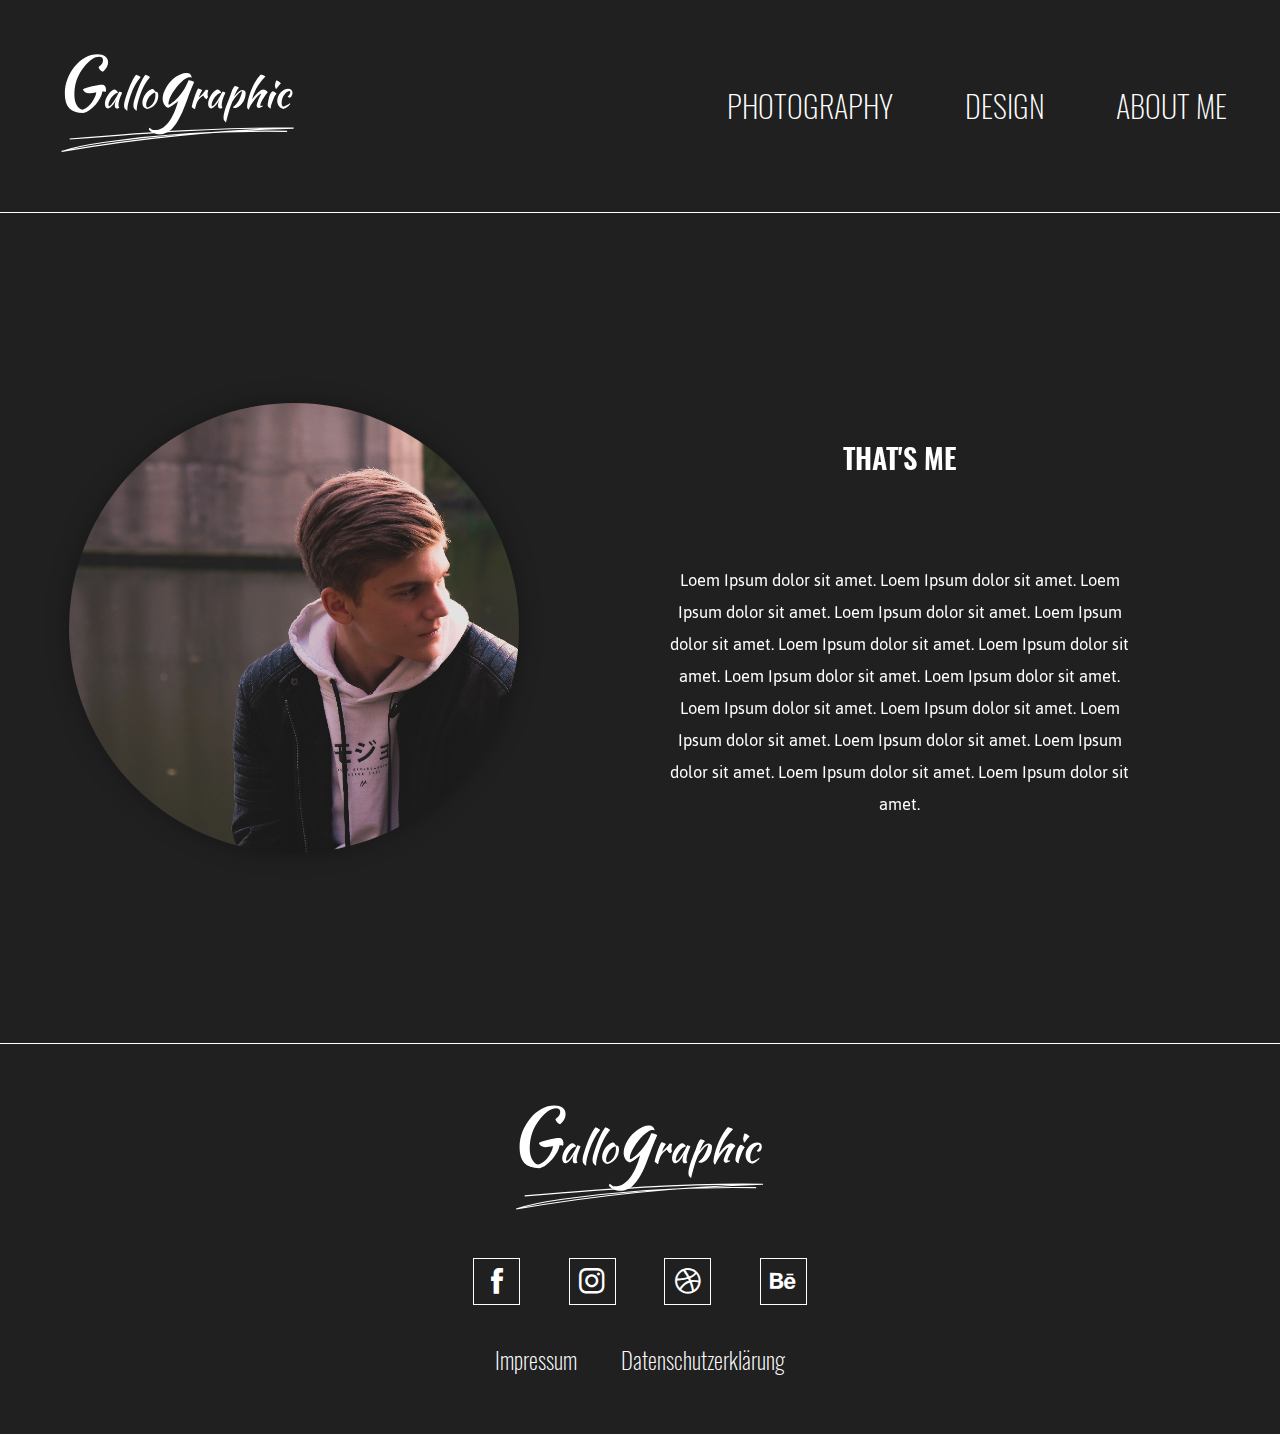
==== commit da44803e: "Fail" ====
--- a/about-me.html
+++ b/about-me.html
@@ -42,13 +42,13 @@
         <div class="section__about_text">
           <h1>That's me</h1>
           <p>
-            Lorem Ipsum dolor sit amet. Lorem Ipsum dolor sit amet. Lorem Ipsum
-            dolor sit amet. Lorem Ipsum dolor sit amet. Lorem Ipsum dolor sit
-            amet. Lorem Ipsum dolor sit amet. Lorem Ipsum dolor sit amet. Lorem
-            Ipsum dolor sit amet. Lorem Ipsum dolor sit amet. Lorem Ipsum dolor
-            sit amet. Lorem Ipsum dolor sit amet. Lorem Ipsum dolor sit amet.
-            Lorem Ipsum dolor sit amet. Lorem Ipsum dolor sit amet. Lorem Ipsum
-            dolor sit amet. Lorem Ipsum dolor sit amet.
+            Loem Ipsum dolor sit amet. Loem Ipsum dolor sit amet. Loem Ipsum
+            dolor sit amet. Loem Ipsum dolor sit amet. Loem Ipsum dolor sit
+            amet. Loem Ipsum dolor sit amet. Loem Ipsum dolor sit amet. Loem
+            Ipsum dolor sit amet. Loem Ipsum dolor sit amet. Loem Ipsum dolor
+            sit amet. Loem Ipsum dolor sit amet. Loem Ipsum dolor sit amet.
+            Loem Ipsum dolor sit amet. Loem Ipsum dolor sit amet. Loem Ipsum
+            dolor sit amet. Loem Ipsum dolor sit amet.
           </p>
         </div>
     </section>
--- a/assets/css/about-me.css
+++ b/assets/css/about-me.css
@@ -417,7 +417,7 @@
 .footer__social .icon-instagram,
 .footer__social .icon-facebook {
   color: #fff;
-  font-size: 1.35rem;
+  font-size: 1.35em;
 }
 
 .footer__social ul li a {
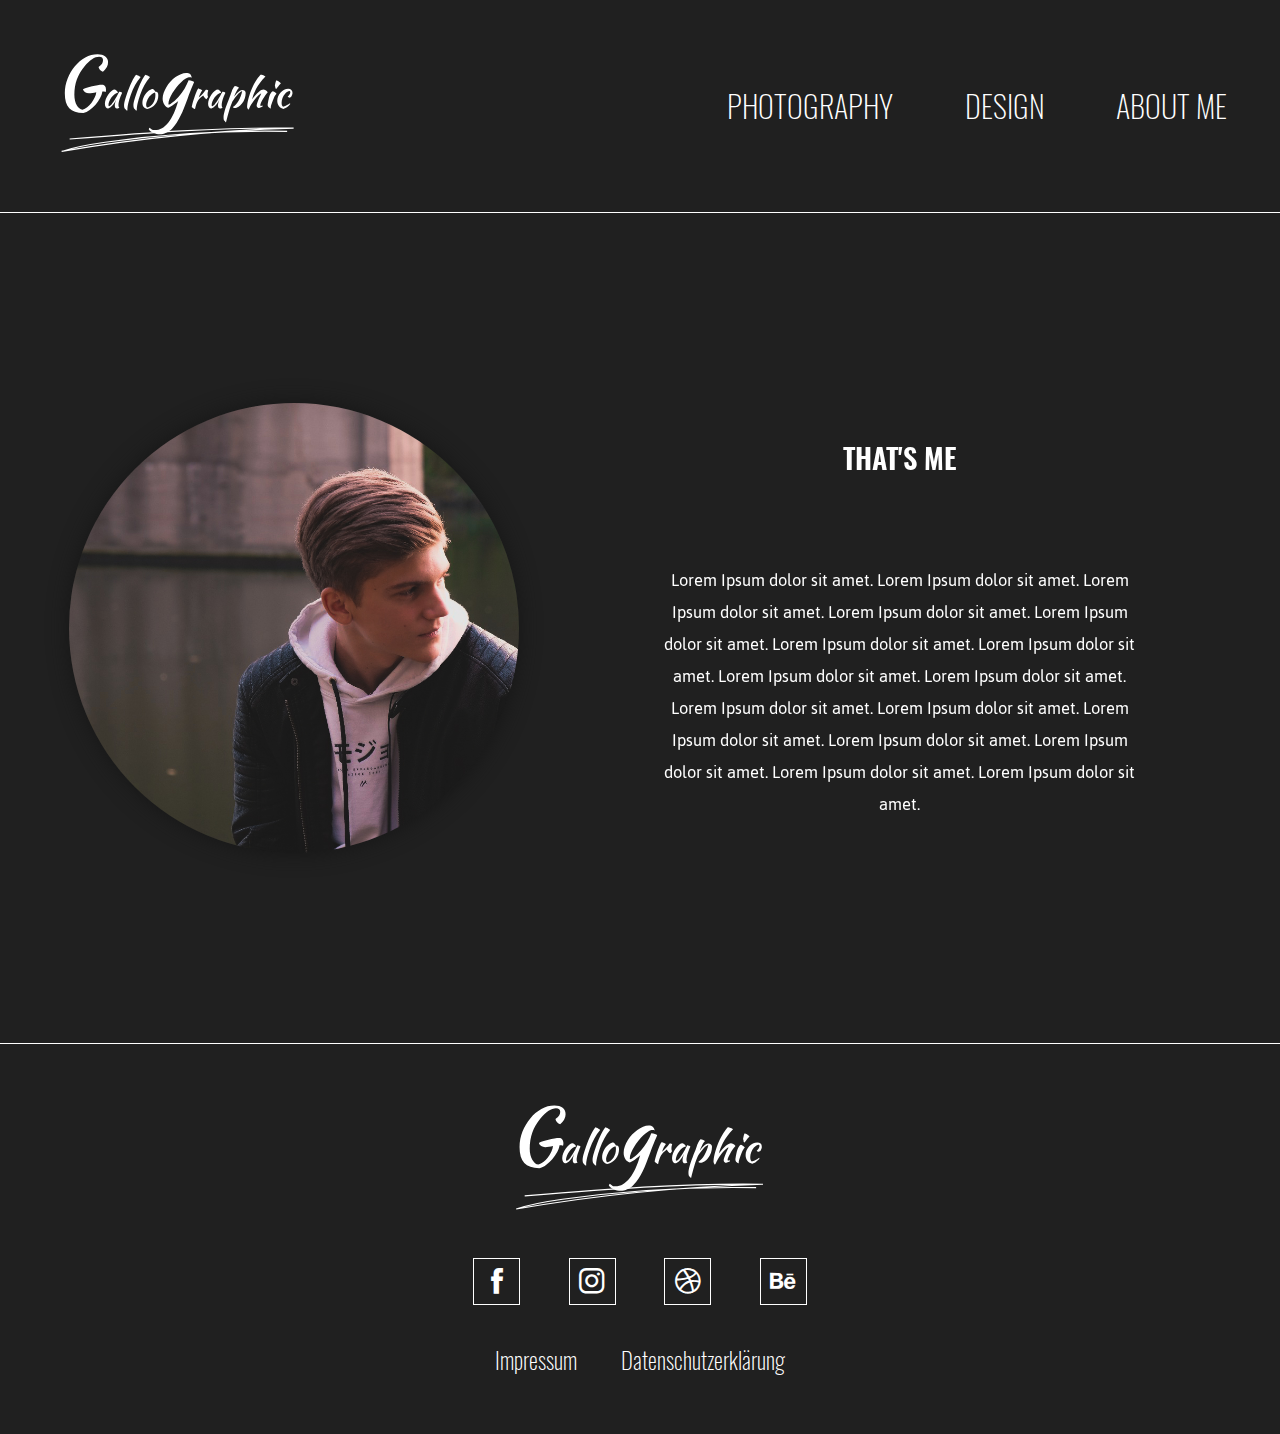
==== commit c1f1ef6a: "Revert "Fail"" ====
--- a/about-me.html
+++ b/about-me.html
@@ -42,13 +42,13 @@
         <div class="section__about_text">
           <h1>That's me</h1>
           <p>
-            Loem Ipsum dolor sit amet. Loem Ipsum dolor sit amet. Loem Ipsum
-            dolor sit amet. Loem Ipsum dolor sit amet. Loem Ipsum dolor sit
-            amet. Loem Ipsum dolor sit amet. Loem Ipsum dolor sit amet. Loem
-            Ipsum dolor sit amet. Loem Ipsum dolor sit amet. Loem Ipsum dolor
-            sit amet. Loem Ipsum dolor sit amet. Loem Ipsum dolor sit amet.
-            Loem Ipsum dolor sit amet. Loem Ipsum dolor sit amet. Loem Ipsum
-            dolor sit amet. Loem Ipsum dolor sit amet.
+            Lorem Ipsum dolor sit amet. Lorem Ipsum dolor sit amet. Lorem Ipsum
+            dolor sit amet. Lorem Ipsum dolor sit amet. Lorem Ipsum dolor sit
+            amet. Lorem Ipsum dolor sit amet. Lorem Ipsum dolor sit amet. Lorem
+            Ipsum dolor sit amet. Lorem Ipsum dolor sit amet. Lorem Ipsum dolor
+            sit amet. Lorem Ipsum dolor sit amet. Lorem Ipsum dolor sit amet.
+            Lorem Ipsum dolor sit amet. Lorem Ipsum dolor sit amet. Lorem Ipsum
+            dolor sit amet. Lorem Ipsum dolor sit amet.
           </p>
         </div>
     </section>
--- a/assets/css/about-me.css
+++ b/assets/css/about-me.css
@@ -417,7 +417,7 @@
 .footer__social .icon-instagram,
 .footer__social .icon-facebook {
   color: #fff;
-  font-size: 1.35em;
+  font-size: 1.35rem;
 }
 
 .footer__social ul li a {
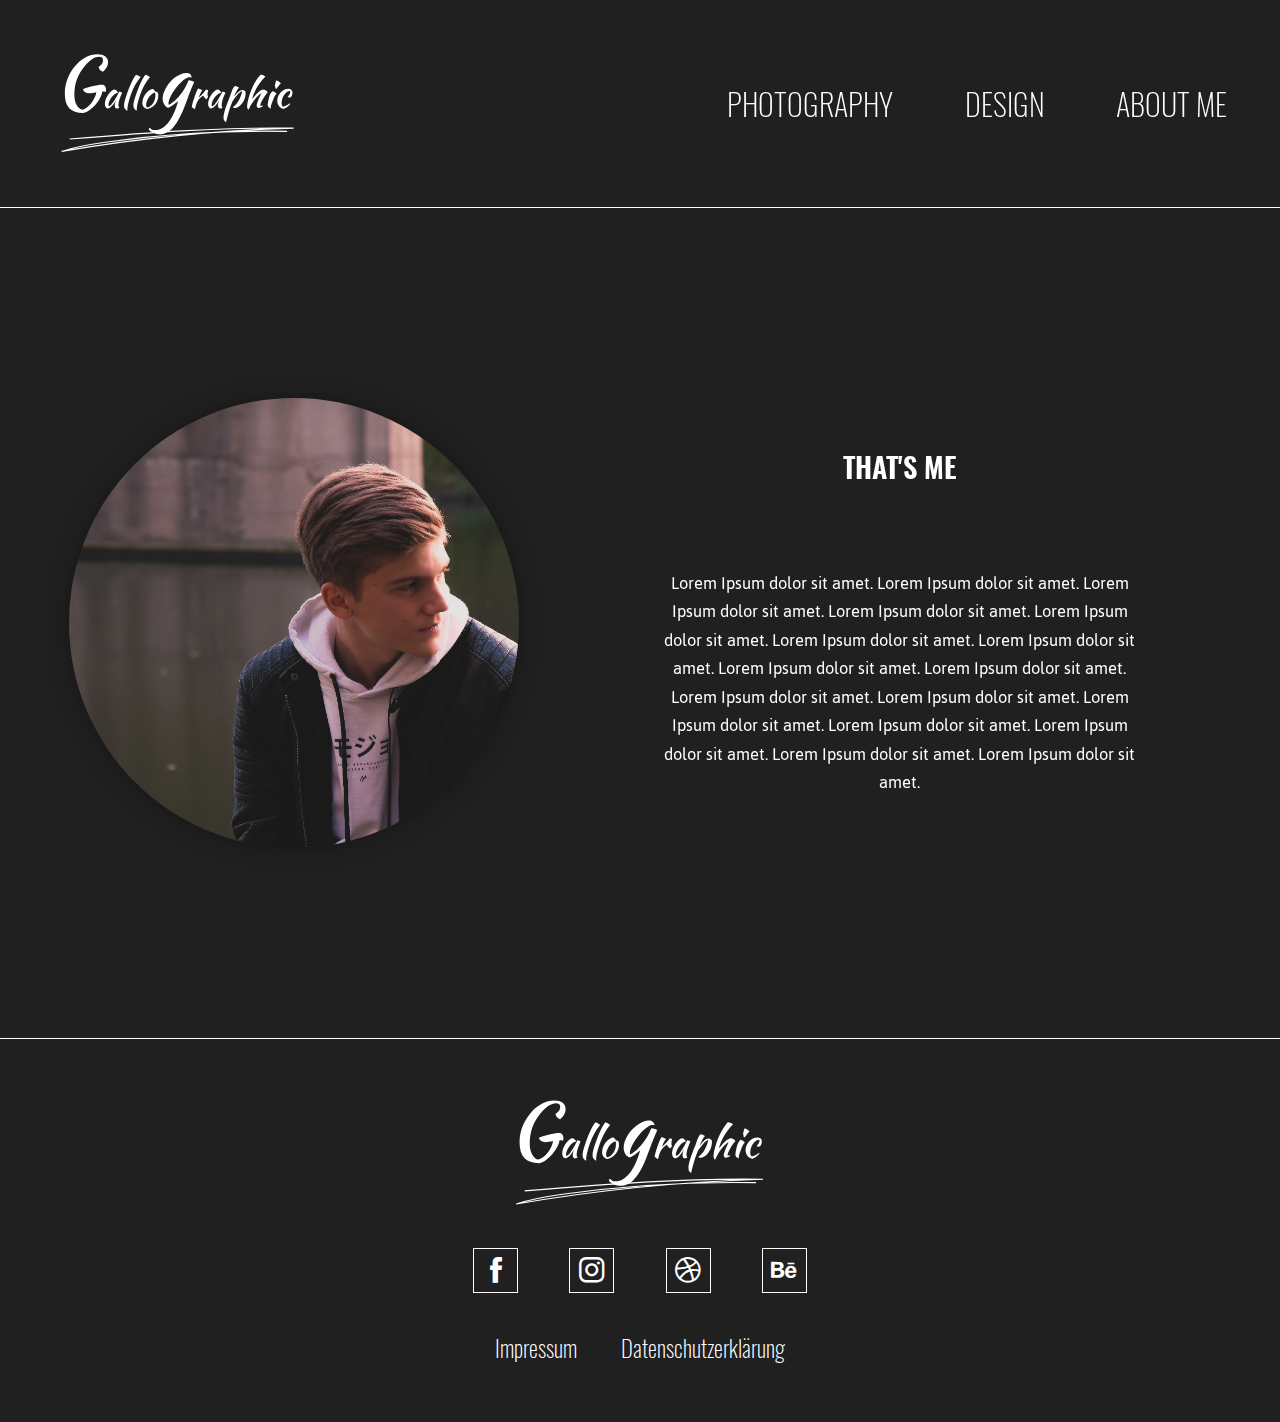
==== commit 307b6063: "Footer Policy Placeholder" ====
--- a/about-me.html
+++ b/about-me.html
@@ -5,10 +5,12 @@
     <meta name="viewport" content="width=device-width, initial-scale=1, maximum-scale=1"/>
     <title>About me - Gallographic</title>
     <link rel="shortcut icon" href="assets/img/favicon.ico" type="image/x-icon"/>
+    <link type="text/css" href="bootstrap-4.5.3-dist/css/bootstrap.min.css" rel="stylesheet" />
     <link rel="icon" href="assets/img/favicon.ico" type="image/x-icon" />
     <link type="text/css" href="assets/css/about-me.css" rel="stylesheet" />
     <link type="text/css" href="assets/css/aos.css" rel="stylesheet" />
-    <script type="text/javascript" src="assets/js/jquery-3.3.1.min.js"></script>
+    <script type="text/javascript" src="assets/js/jquery-3.5.1.min.js"></script>
+    <script type="text/javascript" src="bootstrap-4.5.3-dist/js/bootstrap.bundle.min.js"></script>
     <script type="text/javascript" src="assets/js/home.js"></script>
     <script type="text/javascript" src="assets/js/aos.js"></script>
   </head>
@@ -93,7 +95,26 @@
       <div class="policy__info_close">
         <span>X</span>
       </div>
-        <div class="policy__info_content"></div>
+      <div class="policy__info_content">
+        <div class="policy__info_content-box">
+          <h1>
+          Impressum
+        </h1>
+        <p>Loem ipsum dolor sit amet, consetetur sadipscing elitr, sed diam nonumy eirmod tempor invidunt ut labore et dolore magna aliquyam erat, sed diam voluptua. At vero eos et accusam et justo duo dolores et ea rebum. Stet clita kasd gubergren, no sea takimata sanctus est Loem ipsum dolor sit amet. Loem ipsum dolor sit amet, consetetur sadipscing elitr, sed diam nonumy eirmod tempor invidunt ut labore et dolore magna aliquyam erat, sed diam voluptua. At vero eos et accusam et justo duo dolores et ea rebum. Stet clita kasd gubergren, no sea takimata sanctus est Loem ipsum dolor sit amet.</p>
+      </div>
+      <div class="policy__info_content-box">
+        <h1>
+        Datenschutzerklärung
+      </h1>
+      <p>Loem ipsum dolor sit amet, consetetur sadipscing elitr, sed diam nonumy eirmod tempor invidunt ut labore et dolore magna aliquyam erat, sed diam voluptua. At vero eos et accusam et justo duo dolores et ea rebum. Stet clita kasd gubergren, no sea takimata sanctus est Loem ipsum dolor sit amet. Loem ipsum dolor sit amet, consetetur sadipscing elitr, sed diam nonumy eirmod tempor invidunt ut labore et dolore magna aliquyam erat, sed diam voluptua. At vero eos et accusam et justo duo dolores et ea rebum. Stet clita kasd gubergren, no sea takimata sanctus est Loem ipsum dolor sit amet.</p>
+    </div>
+    <div class="policy__info_content-box">
+      <h1>
+      Urherberrecht
+    </h1>
+    <p>Loem ipsum dolor sit amet, consetetur sadipscing elitr, sed diam nonumy eirmod tempor invidunt ut labore et dolore magna aliquyam erat, sed diam voluptua. At vero eos et accusam et justo duo dolores et ea rebum. Stet clita kasd gubergren, no sea takimata sanctus est Loem ipsum dolor sit amet. Loem ipsum dolor sit amet, consetetur sadipscing elitr, sed diam nonumy eirmod tempor invidunt ut labore et dolore magna aliquyam erat, sed diam voluptua. At vero eos et accusam et justo duo dolores et ea rebum. Stet clita kasd gubergren, no sea takimata sanctus est Loem ipsum dolor sit amet.</p>
+  </div>
+    </div>
     </section>
 
     <script>
@@ -101,4 +122,4 @@
     </script>
 
   </body>
-</html>
+</html>--- a/assets/css/about-me.css
+++ b/assets/css/about-me.css
@@ -500,7 +500,7 @@
 .policy__info.open {
   transition: 0.8s;
   height: auto;
-  padding: 2em 1em;
+  padding: 2em 0em;
   z-index: 999;
   transform: translateY(0);
   opacity: 1;
@@ -528,13 +528,31 @@
 }
 
 .policy__info_content {
-  border: 1px solid #fff;
+  border-top: 1px solid #fff;
+    border-bottom: 1px solid #fff;
   width: 100%;
   height: auto;
   grid-row: 2;
   grid-column: 1/13;
-}
-
+  display: flex;
+  flex-wrap: wrap;
+  justify-content: space-between;
+  padding: 2rem 0;
+}
+
+.policy__info_content-box {
+  margin-bottom: 3rem;
+  padding-left: 1rem;
+  padding-right: 1rem;
+}
+
+.policy__info_content-box:last-child {
+  margin-bottom: 0;
+}
+
+.policy__info_content-box h1 {
+  margin-bottom: 0.5rem;
+}
 /* SMALL TABLET STYLES */
 @media screen and (min-width: 620px) {
 
@@ -548,6 +566,15 @@
 
 .section__about_text {
   grid-column: 3/12;
+}
+.policy__info.open {
+  padding: 2em 1em;
+}
+.policy__info_content {
+  border: 1px solid #fff;
+}
+.policy__info_content-box {
+  width: 75%;
 }
 }
 
@@ -586,6 +613,11 @@
 /* Policy */
 .policy__info_close {
   grid-column: 6/8;
+}
+.policy__info_content-box {
+  width: 50%;
+  padding-right: 2.5rem;
+  padding-left: 2.5rem;
 }
 
 }
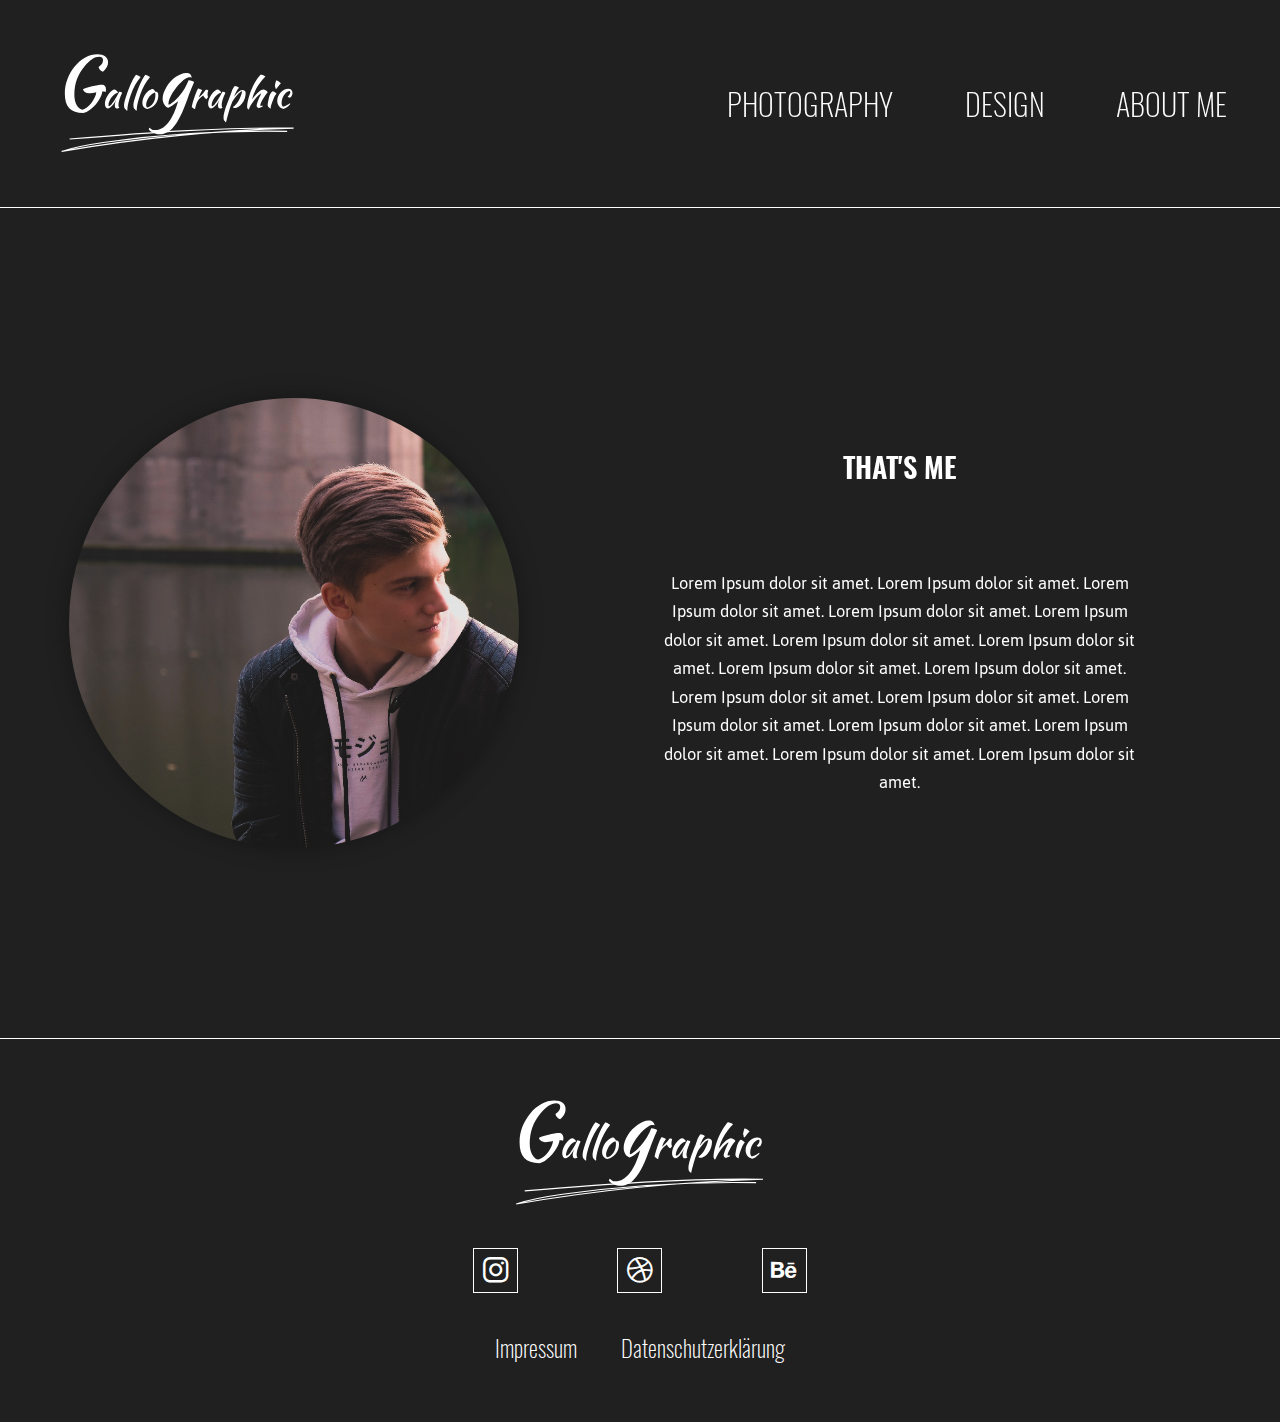
==== commit 64e05e55: "Bug Fixes and facebook removing" ====
--- a/about-me.html
+++ b/about-me.html
@@ -58,23 +58,18 @@
     <footer class="footer grid">
       <div class="footer__social">
         <ul>
-          <li class="facebook">
-            <a>
-              <i class="icon-facebook"></i>
-            </a>
-          </li>
           <li class="instagram">
-            <a href="https://www.instagram.com/gallographic/" target="blank">
+            <a href="#" target="blank">
               <i class="icon-instagram"></i>
             </a>
           </li>
           <li class="dribbble">
-            <a href="https://dribbble.com/Gallographic" target="blank">
+            <a href="#" target="blank">
               <i class="icon-dribble"></i>
             </a>
           </li>
           <li class="behance">
-            <a href="https://www.behance.net/stefangall" target="blank">
+            <a href="#" target="blank">
               <i class="icon-behance"></i>
             </a>
           </li>
--- a/assets/css/about-me.css
+++ b/assets/css/about-me.css
@@ -516,6 +516,7 @@
   align-items: center; 
   grid-column: 6/8;
   margin-bottom: 2em;
+  border-radius: 50px;
 }
 
 .policy__info_close span {
@@ -572,6 +573,7 @@
 }
 .policy__info_content {
   border: 1px solid #fff;
+  border-radius: 50px;
 }
 .policy__info_content-box {
   width: 75%;
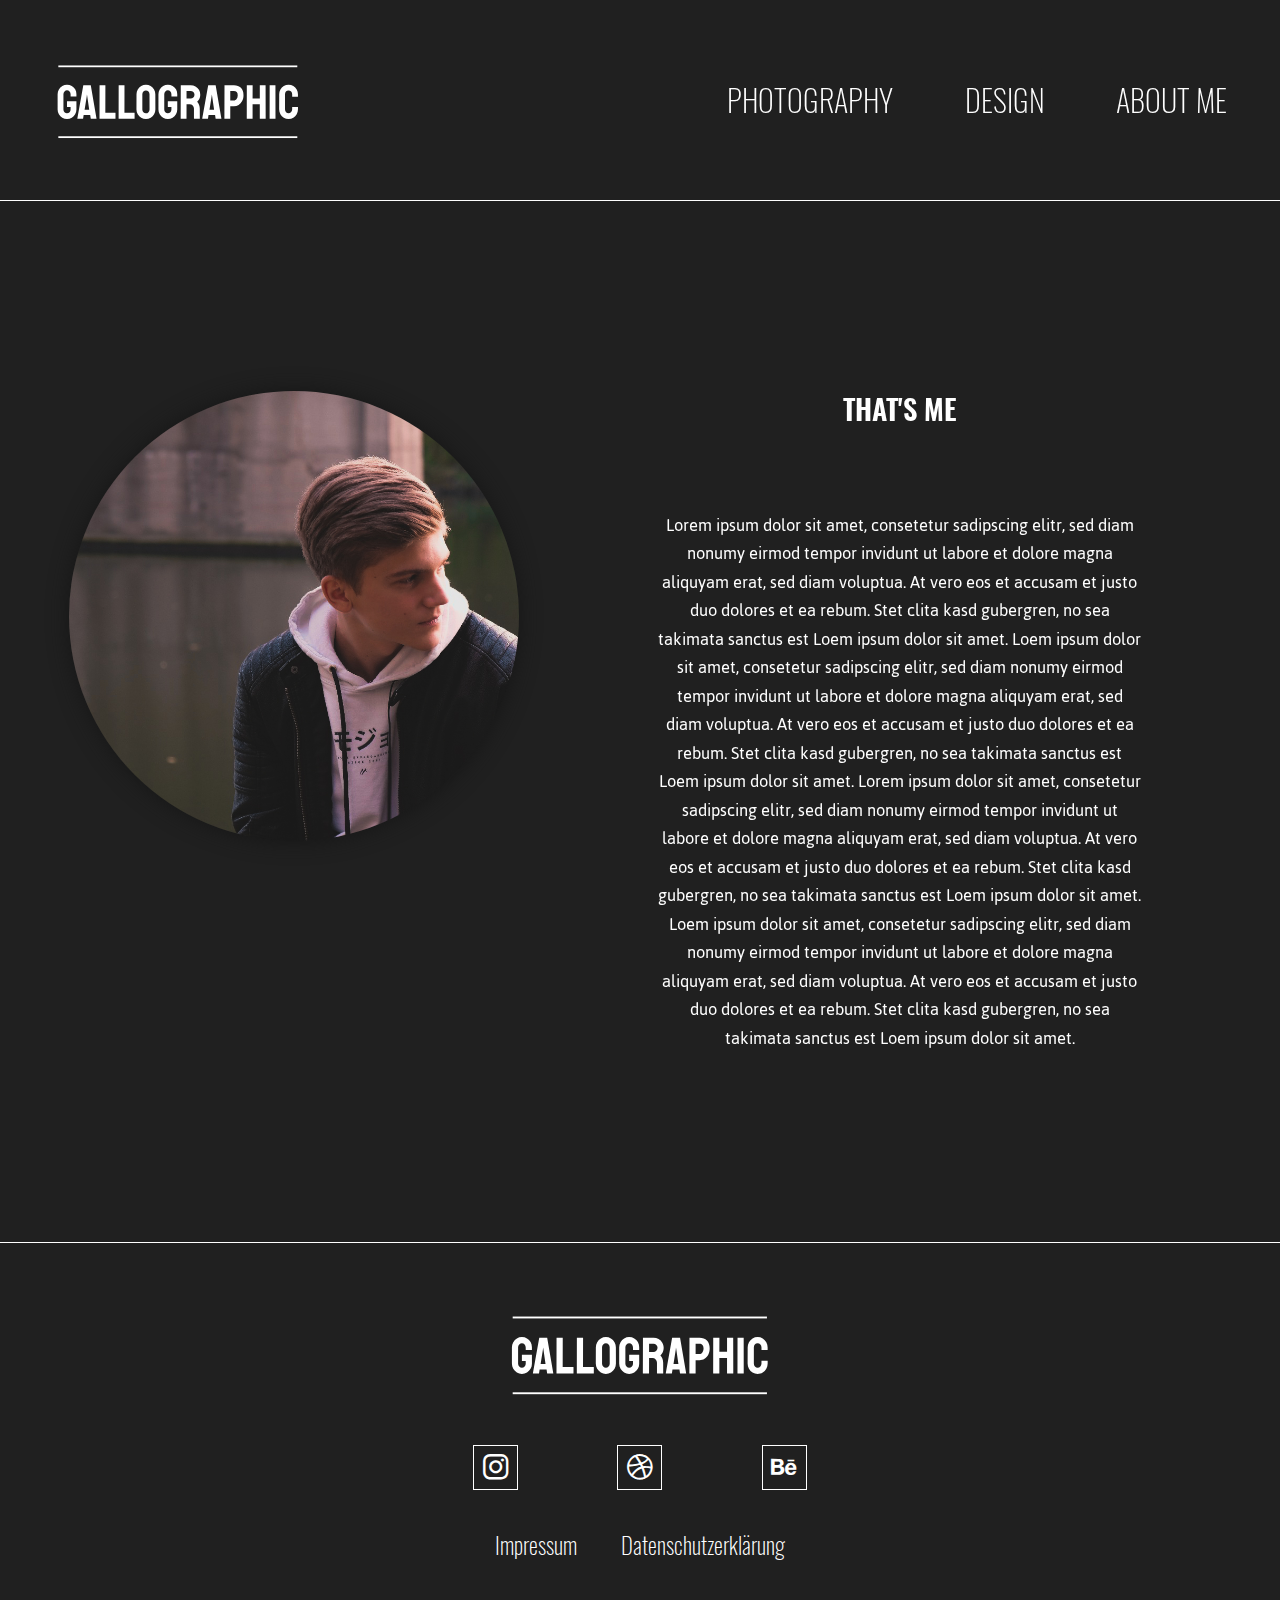
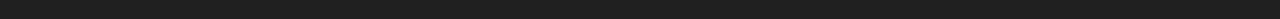
==== commit 15e9e81d: "Rechtschreibung" ====
--- a/about-me.html
+++ b/about-me.html
@@ -44,13 +44,8 @@
         <div class="section__about_text">
           <h1>That's me</h1>
           <p>
-            Lorem Ipsum dolor sit amet. Lorem Ipsum dolor sit amet. Lorem Ipsum
-            dolor sit amet. Lorem Ipsum dolor sit amet. Lorem Ipsum dolor sit
-            amet. Lorem Ipsum dolor sit amet. Lorem Ipsum dolor sit amet. Lorem
-            Ipsum dolor sit amet. Lorem Ipsum dolor sit amet. Lorem Ipsum dolor
-            sit amet. Lorem Ipsum dolor sit amet. Lorem Ipsum dolor sit amet.
-            Lorem Ipsum dolor sit amet. Lorem Ipsum dolor sit amet. Lorem Ipsum
-            dolor sit amet. Lorem Ipsum dolor sit amet.
+            Lorem ipsum dolor sit amet, consetetur sadipscing elitr, sed diam nonumy eirmod tempor invidunt ut labore et dolore magna aliquyam erat, sed diam voluptua. At vero eos et accusam et justo duo dolores et ea rebum. Stet clita kasd gubergren, no sea takimata sanctus est Loem ipsum dolor sit amet. Loem ipsum dolor sit amet, consetetur sadipscing elitr, sed diam nonumy eirmod tempor invidunt ut labore et dolore magna aliquyam erat, sed diam voluptua. At vero eos et accusam et justo duo dolores et ea rebum. Stet clita kasd gubergren, no sea takimata sanctus est Loem ipsum dolor sit amet.
+            Lorem ipsum dolor sit amet, consetetur sadipscing elitr, sed diam nonumy eirmod tempor invidunt ut labore et dolore magna aliquyam erat, sed diam voluptua. At vero eos et accusam et justo duo dolores et ea rebum. Stet clita kasd gubergren, no sea takimata sanctus est Loem ipsum dolor sit amet. Loem ipsum dolor sit amet, consetetur sadipscing elitr, sed diam nonumy eirmod tempor invidunt ut labore et dolore magna aliquyam erat, sed diam voluptua. At vero eos et accusam et justo duo dolores et ea rebum. Stet clita kasd gubergren, no sea takimata sanctus est Loem ipsum dolor sit amet.
           </p>
         </div>
     </section>
@@ -59,17 +54,17 @@
       <div class="footer__social">
         <ul>
           <li class="instagram">
-            <a href="#" target="blank">
+            <a href="https://www.instagram.com/gallographic/" target="blank">
               <i class="icon-instagram"></i>
             </a>
           </li>
           <li class="dribbble">
-            <a href="#" target="blank">
+            <a href="https://dribbble.com/Gallographic" target="blank">
               <i class="icon-dribble"></i>
             </a>
           </li>
           <li class="behance">
-            <a href="#" target="blank">
+            <a href="https://www.behance.net/stefangall" target="blank">
               <i class="icon-behance"></i>
             </a>
           </li>
